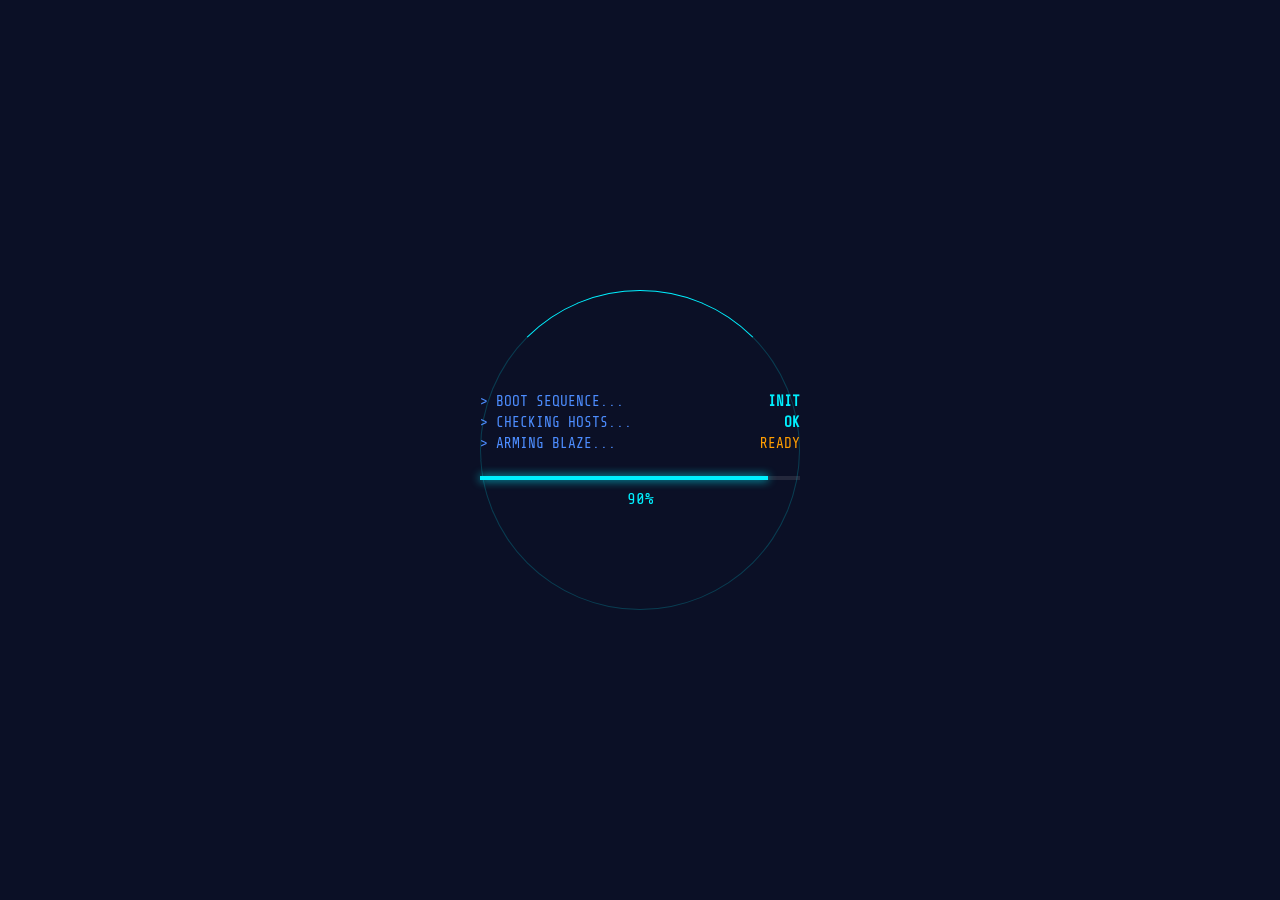
==== launcher/web/index.html @ d3715539 "Rename luncher/ to launcher/, document known issues, add screenshot The folder name was misspelled a" ====
<!DOCTYPE html>
<html lang="en">
<head>
    <meta charset="UTF-8">
    <title>TurboRivals Launcher</title>
    <!-- Fonts are served from web/fonts/, never from a CDN: pywebview only injects
         its JS bridge on NavigationCompleted, so a blocking cross-origin request
         would hold the whole UI hostage (and break the launcher offline). -->
    <link rel="stylesheet" href="css/style.css">
</head>
<body>

<div class="loader-screen" id="loader">
    <div class="hud-circle"></div>
    <div class="loader-content">
        <div class="loader-text">
            <div class="log-line">&gt; BOOT SEQUENCE... <span class="ok">INIT</span></div>
            <div class="log-line">&gt; CHECKING HOSTS... <span class="ok">OK</span></div>
            <div class="log-line">&gt; ARMING BLAZE... <span class="blink">READY</span></div>
        </div>
        <div class="loader-bar-bg"><div class="loader-bar-fill" id="loaderBar"></div></div>
        <div class="loader-percent" id="loaderPercent">0%</div>
    </div>
</div>

<div class="cockpit-bg"><div class="grid-overlay"></div></div>

<header class="tech-header pywebview-drag-region">
    <div class="tech-brand">
        <div class="brand-icon-box">TR</div>
        <div class="brand-text">
            <span class="brand-title">TURBORIVALS<span class="highlight">.LAUNCHER</span></span>
            <span class="brand-subtitle">NFS RIVALS // ALLDRIVE</span>
        </div>
    </div>

    <div class="nav-widgets">
        <div class="system-status" id="adminStatus">
            <span class="status-indicator"></span>
            <span class="status-text">CHECKING...</span>
        </div>
        <button class="win-btn" id="btnMinimize" title="Minimize">&minus;</button>
        <button class="win-btn win-close" id="btnClose" title="Close">&times;</button>
    </div>
</header>

<main class="workspace">

    <!-- ================= LEFT COLUMN: CONFIGURATION ================= -->
    <section class="column column-config">

        <nav class="tech-menu" id="modeMenu">
            <button class="nav-link active" data-mode="host">
                <span class="link-bracket">[</span> HOST A SESSION <span class="link-bracket">]</span>
            </button>
            <button class="nav-link" data-mode="client">
                <span class="link-bracket">[</span> JOIN A SESSION <span class="link-bracket">]</span>
            </button>
        </nav>

        <!-- --- PRE-FLIGHT --- -->
        <div class="hud-panel">
            <div class="panel-header">
                <span class="panel-title">PRE-FLIGHT CHECK</span>
                <span class="panel-tag" id="checkSummary">--</span>
            </div>
            <div class="panel-body">
                <div class="check-row" id="checkAdmin">
                    <span class="check-dot"></span>
                    <div class="check-text">
                        <span class="check-label">ADMINISTRATOR RIGHTS</span>
                        <span class="check-note">required for hosts and firewall</span>
                    </div>
                    <button class="btn btn-mini" data-action="elevate">ELEVATE</button>
                </div>

                <div class="check-row" id="checkEaApp">
                    <span class="check-dot"></span>
                    <div class="check-text">
                        <span class="check-label">EA APP</span>
                        <span class="check-note">must be running and signed in</span>
                    </div>
                </div>

                <div class="check-row" id="checkCert">
                    <span class="check-dot"></span>
                    <div class="check-text">
                        <span class="check-label">STAND-IN CERTIFICATE</span>
                        <span class="check-note">proto-lab/pki/server.der</span>
                    </div>
                    <button class="btn btn-mini" data-action="cert">GENERATE</button>
                </div>

                <div class="check-row" id="checkHosts">
                    <span class="check-dot"></span>
                    <div class="check-text">
                        <span class="check-label">HOSTS REDIRECT</span>
                        <span class="check-note" id="hostsNote">gosredirector.ea.com</span>
                    </div>
                    <button class="btn btn-mini" data-action="hosts-toggle" id="btnHosts">TURN ON</button>
                </div>

                <div class="check-row" id="checkFirewall">
                    <span class="check-dot neutral"></span>
                    <div class="check-text">
                        <span class="check-label">FIREWALL RULES</span>
                        <span class="check-note" id="firewallNote">server ports + P2P 3659</span>
                    </div>
                    <button class="btn btn-mini" data-action="firewall">ADD</button>
                </div>
            </div>
        </div>

        <!-- --- HOST MODE --- -->
        <div class="hud-panel mode-panel" data-panel="host">
            <div class="panel-header">
                <span class="panel-title">SESSION SETUP</span>
                <span class="panel-tag" id="slotsTag">0/5 SLOTS</span>
            </div>
            <div class="panel-body">
                <label class="field">
                    <span class="field-label">YOUR NAME</span>
                    <input type="text" id="persona" class="tech-input" placeholder="host" autocomplete="off">
                </label>

                <div class="field">
                    <span class="field-label">ADDRESS OTHER PLAYERS REACH YOU ON</span>
                    <div class="addr-chips" id="addrChips"></div>
                    <input type="text" id="publicIp" class="tech-input" placeholder="or type an address" autocomplete="off">
                </div>
                <p class="field-hint" id="ipHint">&nbsp;</p>

                <div class="player-add">
                    <input type="text" id="newNick" class="tech-input" placeholder="PLAYER NAME" autocomplete="off">
                    <input type="text" id="newIp" class="tech-input" placeholder="THEIR ADDRESS" autocomplete="off">
                    <button class="btn btn-outline btn-add" id="btnAddPlayer">+ ADD</button>
                </div>

                <ul class="player-list" id="playerList"></ul>
            </div>
        </div>

        <!-- --- CLIENT MODE --- -->
        <div class="hud-panel mode-panel hidden" data-panel="client">
            <div class="panel-header">
                <span class="panel-title">CONNECT TO HOST</span>
                <span class="panel-tag">CLIENT</span>
            </div>
            <div class="panel-body">
                <label class="field">
                    <span class="field-label">SERVER ADDRESS (READ OUT BY THE HOST)</span>
                    <input type="text" id="serverIp" class="tech-input" placeholder="the address the host's launcher shows" autocomplete="off">
                </label>
                <p class="field-hint">
                    The launcher writes this address into <span class="mono">hosts</span> as
                    <span class="mono">gosredirector.ea.com</span> and flushes the DNS cache.
                    Turn the redirect off when you are done &mdash; a leftover entry breaks the EA App.
                </p>
                <div class="client-steps">
                    <div class="step"><span class="step-num">01</span> EA App running in the background</div>
                    <div class="step"><span class="step-num">02</span> same network as the host, or on their VPN</div>
                    <div class="step"><span class="step-num">03</span> HOSTS REDIRECT = ON</div>
                    <div class="step"><span class="step-num">04</span> in game: "Search for session"</div>
                </div>
            </div>
        </div>

    </section>

    <!-- ================= RIGHT COLUMN: TELEMETRY ================= -->
    <section class="column column-telemetry">

        <div class="hud-panel full-height">
            <div class="panel-header">
                <span class="panel-title">SERVER LOG</span>
                <div class="panel-actions">
                    <span class="status" id="serverStatus">OFFLINE</span>
                    <button class="btn btn-mini" id="btnClearLog">CLEAR</button>
                </div>
            </div>
            <div class="panel-body log-body" id="logBody">
                <div class="log-empty">&gt; server is down &mdash; start it to watch the Blaze traffic</div>
            </div>
            <div class="panel-footer">
                <span class="cmd-preview mono" id="cmdPreview">&nbsp;</span>
            </div>
        </div>

        <div class="action-bar">
            <button class="btn btn-primary" id="btnServer" data-panel="host">START SERVER</button>
            <button class="btn btn-primary" id="btnConnect" data-panel="client">REDIRECT AND PLAY</button>
            <button class="btn btn-outline" id="btnGame">LAUNCH GAME</button>
        </div>

    </section>

</main>

<div class="toast-stack" id="toasts"></div>

<script src="js/app.js"></script>
</body>
</html>
---- launcher/web/css/style.css ----
/* =========================================
   TURBORIVALS LAUNCHER
   Visual language carried over from turbotoster.dev
   (aviation HUD: radar grid, glass panels, cyan + amber)
   ========================================= */

/* --- FONTS (local, latin subset) ---
   Self-hosted on purpose. A Google Fonts <link> is render-blocking, and
   pywebview injects its JS bridge only once navigation completes - so a slow
   or unreachable CDN leaves the window up but dead. */
@font-face {
    font-family: 'Rajdhani'; font-style: normal; font-weight: 300;
    font-display: swap; src: url('../fonts/rajdhani-300.woff2') format('woff2');
}
@font-face {
    font-family: 'Rajdhani'; font-style: normal; font-weight: 400;
    font-display: swap; src: url('../fonts/rajdhani-400.woff2') format('woff2');
}
@font-face {
    font-family: 'Rajdhani'; font-style: normal; font-weight: 500;
    font-display: swap; src: url('../fonts/rajdhani-500.woff2') format('woff2');
}
@font-face {
    font-family: 'Rajdhani'; font-style: normal; font-weight: 600;
    font-display: swap; src: url('../fonts/rajdhani-600.woff2') format('woff2');
}
@font-face {
    font-family: 'Rajdhani'; font-style: normal; font-weight: 700;
    font-display: swap; src: url('../fonts/rajdhani-700.woff2') format('woff2');
}
@font-face {
    font-family: 'Share Tech Mono'; font-style: normal; font-weight: 400;
    font-display: swap; src: url('../fonts/share-tech-mono-400.woff2') format('woff2');
}

:root {
    --bg-deep: #0b1026;
    --bg-panel: rgba(16, 33, 65, 0.7);
    --primary: #00f0ff;
    --secondary: #4d8dff;
    --accent: #ff9d00;
    --danger: #ff3333;
    --ok: #00ff41;
    --text: #e0f7ff;
    --muted: #6272a4;
    --grid-line: rgba(0, 240, 255, 0.1);

    --font-tech: 'Rajdhani', 'Segoe UI', sans-serif;
    --font-mono: 'Share Tech Mono', 'Consolas', monospace;
}

* { margin: 0; padding: 0; box-sizing: border-box; }

html, body { height: 100%; }

body {
    background-color: var(--bg-deep);
    color: var(--text);
    font-family: var(--font-tech);
    overflow: hidden;
    user-select: none;
}

::selection { background: var(--primary); color: #000; }

/* --- COCKPIT BACKGROUND (radar grid) --- */
.cockpit-bg {
    position: fixed; inset: 0; z-index: -1;
    background: radial-gradient(circle at 50% 40%, #1a2a4f 0%, #0b1026 100%);
}

.grid-overlay {
    position: absolute; width: 100%; height: 100%;
    background-image:
        linear-gradient(var(--grid-line) 1px, transparent 1px),
        linear-gradient(90deg, var(--grid-line) 1px, transparent 1px);
    background-size: 50px 50px;
    perspective: 1000px;
    transform: rotateX(60deg) scale(2);
    transform-origin: top;
    opacity: 0.3;
    animation: gridMove 20s linear infinite;
}

@keyframes gridMove {
    0%   { transform: rotateX(60deg) scale(2) translateY(0); }
    100% { transform: rotateX(60deg) scale(2) translateY(50px); }
}

/* --- BOOT SCREEN --- */
.loader-screen {
    position: fixed; inset: 0; z-index: 9999;
    background: var(--bg-deep);
    display: flex; flex-direction: column; align-items: center; justify-content: center;
    transition: opacity 0.6s, visibility 0.6s;
}
/* pointer-events go first: visibility only drops after the 0.6s fade, and
   until then the overlay would still swallow clicks on a live UI. */
.loader-screen.done { opacity: 0; visibility: hidden; pointer-events: none; }

.hud-circle {
    position: absolute;
    width: 320px; height: 320px;
    border: 1px solid rgba(0, 240, 255, 0.2);
    border-top-color: var(--primary);
    border-radius: 50%;
    animation: spin 2s linear infinite;
}
@keyframes spin { 100% { transform: rotate(360deg); } }

.loader-content { display: flex; flex-direction: column; align-items: center; z-index: 1; }
.loader-text { font-family: var(--font-mono); margin-bottom: 20px; width: 320px; }
.log-line {
    font-size: 0.9rem; color: var(--secondary); margin-bottom: 5px;
    opacity: 0; animation: fadeIn 0.5s forwards; overflow: hidden;
}
.log-line:nth-child(1) { animation-delay: 0.1s; }
.log-line:nth-child(2) { animation-delay: 0.5s; }
.log-line:nth-child(3) { animation-delay: 0.9s; }
.ok { color: var(--primary); font-weight: bold; float: right; }
.blink { color: var(--accent); animation: blinker 0.5s infinite; float: right; }

.loader-bar-bg { width: 320px; height: 4px; background: rgba(255, 255, 255, 0.1); }
.loader-bar-fill {
    height: 100%; width: 0%; background: var(--primary);
    box-shadow: 0 0 10px var(--primary); transition: width 0.2s;
}
.loader-percent { margin-top: 10px; font-family: var(--font-mono); color: var(--primary); }

@keyframes blinker { 50% { opacity: 0; } }
@keyframes fadeIn { to { opacity: 1; } }

/* --- TOP BAR (doubles as the window title bar) --- */
.tech-header {
    height: 52px;
    display: flex; align-items: center; justify-content: space-between;
    padding: 0 18px;
    background: rgba(11, 16, 38, 0.75);
    backdrop-filter: blur(12px);
    border-bottom: 1px solid rgba(0, 240, 255, 0.15);
    position: relative;
}
.tech-header::before {
    content: '';
    position: absolute; top: 0; left: 0; width: 100%; height: 2px;
    background: linear-gradient(90deg, transparent, var(--primary), transparent);
    opacity: 0.5;
}

.tech-brand { display: flex; align-items: center; gap: 14px; }
.brand-icon-box {
    width: 34px; height: 34px;
    background: rgba(0, 240, 255, 0.1);
    border: 1px solid var(--primary);
    display: flex; align-items: center; justify-content: center;
    font-family: var(--font-mono); color: var(--primary);
    box-shadow: 0 0 14px rgba(0, 240, 255, 0.25);
}
.brand-text { display: flex; flex-direction: column; }
.brand-title { font-size: 1.25rem; font-weight: 700; letter-spacing: 1px; line-height: 1; }
.brand-title .highlight { color: var(--primary); }
.brand-subtitle {
    font-size: 0.62rem; color: var(--secondary);
    letter-spacing: 2px; font-family: var(--font-mono);
}

.nav-widgets { display: flex; align-items: center; gap: 14px; }

.system-status {
    display: flex; align-items: center; gap: 8px;
    font-family: var(--font-mono); font-size: 0.72rem;
    color: var(--secondary); letter-spacing: 1px;
    border: 1px solid rgba(77, 141, 255, 0.3);
    padding: 5px 10px;
}
.status-indicator {
    width: 8px; height: 8px; border-radius: 50%;
    background: var(--muted);
    animation: blinkStatus 2s infinite;
}

/* One colour per meaning, used the same way across the window:
   blue = working it out, green = healthy, amber = needs you, cyan = live. */
.system-status.busy { color: var(--secondary); border-color: rgba(77, 141, 255, 0.4); }
.system-status.busy .status-indicator {
    background: var(--secondary); box-shadow: 0 0 8px var(--secondary);
}

.system-status.ok { color: var(--ok); border-color: rgba(0, 255, 65, 0.45); }
.system-status.ok .status-indicator {
    background: var(--ok); box-shadow: 0 0 8px var(--ok);
    animation: none;                /* steady: nothing is pending */
}

.system-status.warn { color: var(--accent); border-color: rgba(255, 157, 0, 0.45); }
.system-status.warn .status-indicator {
    background: var(--accent); box-shadow: 0 0 8px var(--accent);
}

.system-status.live {
    color: var(--primary); border-color: rgba(0, 240, 255, 0.5);
    background: rgba(0, 240, 255, 0.08);
}
.system-status.live .status-indicator {
    background: var(--primary); box-shadow: 0 0 10px var(--primary);
    animation: pulseDot 1.2s ease-in-out infinite;
}

@keyframes blinkStatus { 50% { opacity: 0.4; } }
@keyframes pulseDot {
    0%, 100% { transform: scale(1);   box-shadow: 0 0 6px var(--primary); }
    50%      { transform: scale(1.35); box-shadow: 0 0 14px var(--primary); }
}

.win-btn {
    -webkit-app-region: no-drag;
    width: 32px; height: 32px;
    background: transparent; border: 1px solid rgba(255, 255, 255, 0.12);
    color: var(--text); font-size: 1rem; cursor: pointer;
    transition: 0.2s;
}
.win-btn:hover { background: rgba(0, 240, 255, 0.15); border-color: var(--primary); }
.win-close:hover { background: var(--danger); border-color: var(--danger); color: #fff; }

/* --- WORKSPACE LAYOUT --- */
.workspace {
    height: calc(100vh - 52px);
    display: grid;
    /* 360 + 380 + gap + padding fits inside the 880px minimum window width.
       The old 420/430 needed ~904px of content alone. */
    grid-template-columns: minmax(360px, 1fr) minmax(380px, 1.05fr);
    gap: 12px;
    padding: 12px;
    overflow: hidden;
}

.column { display: flex; flex-direction: column; gap: 10px; min-height: 0; }

.column-config {
    overflow-y: auto;
    /* Reserve the scrollbar track always, so panels keep one width whether the
       column scrolls or not. */
    scrollbar-gutter: stable;
    padding-right: 6px;
}

/* Panels keep their natural height. Without this they inherit flex-shrink: 1,
   get squeezed when the content is taller than the window, and spill out of
   their own frames instead of letting the column scroll. */
.column-config > * { flex: 0 0 auto; }

/* --- MODE TABS --- */
.tech-menu { display: flex; gap: 10px; }
.nav-link {
    flex: 1;
    background: transparent; border: 1px solid rgba(77, 141, 255, 0.25);
    color: var(--secondary);
    font-family: var(--font-mono); font-size: 0.82rem; letter-spacing: 1px;
    padding: 8px 0; cursor: pointer; transition: 0.3s;
}
.link-bracket { opacity: 0; color: var(--primary); transition: 0.3s; display: inline-block; }
.nav-link:hover { color: #fff; text-shadow: 0 0 8px var(--primary); }
.nav-link:hover .link-bracket:first-child { opacity: 1; transform: translateX(-4px); }
.nav-link:hover .link-bracket:last-child  { opacity: 1; transform: translateX(4px); }
.nav-link.active {
    color: var(--primary); border-color: var(--primary);
    background: rgba(0, 240, 255, 0.07);
}
.nav-link.active .link-bracket { opacity: 1; }

/* --- HUD PANEL --- */
.hud-panel {
    background: rgba(11, 16, 38, 0.7);
    backdrop-filter: blur(10px);
    border: 1px solid rgba(0, 240, 255, 0.2);
    border-radius: 4px;
    position: relative;
    box-shadow: 0 10px 30px rgba(0, 0, 0, 0.5);
    transition: 0.3s;
    display: flex; flex-direction: column;
    min-height: 0;
}
.hud-panel:hover { border-color: rgba(0, 240, 255, 0.45); }
.hud-panel.full-height { flex: 1; overflow: hidden; }
.hud-panel.hidden { display: none; }

.panel-header {
    background: rgba(0, 240, 255, 0.08);
    padding: 8px 14px;
    border-bottom: 1px solid rgba(0, 240, 255, 0.2);
    display: flex; justify-content: space-between; align-items: center;
    flex-shrink: 0;
}
.panel-title {
    font-family: var(--font-mono); font-size: 0.82rem;
    letter-spacing: 2px; color: var(--primary);
}
.panel-tag, .panel-actions {
    font-family: var(--font-mono); font-size: 0.7rem; color: var(--muted);
    display: flex; align-items: center; gap: 10px;
}
.panel-body { padding: 12px 14px; display: flex; flex-direction: column; gap: 9px; min-height: 0; }
.panel-footer {
    border-top: 1px solid rgba(0, 240, 255, 0.12);
    padding: 6px 14px; flex-shrink: 0;
}

/* --- PRE-FLIGHT --- */
.check-row { display: flex; align-items: center; gap: 12px; }
.check-dot {
    width: 10px; height: 10px; border-radius: 50%;
    background: var(--danger); box-shadow: 0 0 8px rgba(255, 51, 51, 0.6);
    flex-shrink: 0; transition: 0.3s;
}
.check-row.ok .check-dot { background: var(--ok); box-shadow: 0 0 8px rgba(0, 255, 65, 0.6); }
.check-row.warn .check-dot { background: var(--accent); box-shadow: 0 0 8px rgba(255, 157, 0, 0.6); }
.check-dot.neutral { background: var(--muted); box-shadow: none; }

.check-text { display: flex; flex-direction: column; flex: 1; min-width: 0; }
.check-label { font-size: 0.88rem; letter-spacing: 1px; }
.check-note {
    font-family: var(--font-mono); font-size: 0.68rem; color: var(--muted);
    white-space: nowrap; overflow: hidden; text-overflow: ellipsis;
}
.check-row.ok .check-note { color: var(--secondary); }

/* --- FIELDS --- */
.field-row { display: grid; grid-template-columns: 1fr 1fr; gap: 12px; }
.field { display: flex; flex-direction: column; gap: 5px; min-width: 0; }
.field-label {
    font-family: var(--font-mono); font-size: 0.66rem;
    letter-spacing: 1.5px; color: var(--muted);
}

.tech-input {
    background: rgba(0, 0, 0, 0.35);
    border: 1px solid rgba(77, 141, 255, 0.3);
    color: var(--text);
    font-family: var(--font-mono); font-size: 0.85rem;
    padding: 7px 10px;
    outline: none; transition: 0.25s;
    user-select: text;
    min-width: 0;
}
.tech-input::placeholder { color: rgba(98, 114, 164, 0.7); }
.tech-input:focus {
    border-color: var(--primary);
    box-shadow: 0 0 12px rgba(0, 240, 255, 0.2);
    background: rgba(0, 240, 255, 0.05);
}

/* Detected addresses, one chip per adapter. The adapter name is the whole
   point - it is what tells you which one the other players can reach. */
.addr-chips { display: flex; flex-wrap: wrap; gap: 6px; justify-content: center; }
.addr-chip {
    display: flex; flex-direction: column; align-items: center; gap: 2px;
    background: rgba(0, 0, 0, 0.35);
    border: 1px solid rgba(77, 141, 255, 0.3);
    padding: 6px 11px; cursor: pointer; text-align: center;
    color: var(--text); transition: 0.2s;
}
.addr-chip:hover { border-color: var(--primary); background: rgba(0, 240, 255, 0.06); }
.addr-chip.active { border-color: var(--primary); background: rgba(0, 240, 255, 0.12); }
.chip-name {
    font-family: var(--font-mono); font-size: 0.6rem;
    letter-spacing: 1px; color: var(--muted); text-transform: uppercase;
}
.chip-ip { font-family: var(--font-mono); font-size: 0.8rem; color: var(--primary); }
.addr-chip.vpn .chip-name { color: var(--secondary); }
.addr-chip.virtual { opacity: 0.55; }
.addr-chip.virtual .chip-ip { color: var(--muted); }

.field-hint {
    font-size: 0.78rem; color: #aabcdf; line-height: 1.5;
}
.field-hint .mono { font-family: var(--font-mono); color: var(--accent); }
.field-hint.alert { color: var(--accent); }

/* --- PLAYER LIST --- */
.player-add { display: grid; grid-template-columns: 1fr 1fr auto; gap: 8px; }

.player-list { list-style: none; display: flex; flex-direction: column; gap: 6px; }
.player-list:empty::after {
    content: '> list empty - the server cannot learn EA names, enter them by hand';
    font-family: var(--font-mono); font-size: 0.72rem; color: var(--muted);
}
.player-row {
    display: flex; align-items: center; gap: 10px;
    background: #0f182e; border: 1px solid #1f3a6e;
    padding: 6px 11px; transition: 0.25s;
}
.player-row:hover { border-color: var(--accent); }
.player-slot { font-family: var(--font-mono); font-size: 0.68rem; color: var(--muted); }
.player-nick { font-weight: 600; letter-spacing: 1px; flex: 1; }
.player-ip { font-family: var(--font-mono); font-size: 0.74rem; color: var(--primary); }
.player-kill {
    background: transparent; border: 1px solid rgba(255, 51, 51, 0.4);
    color: var(--danger); font-family: var(--font-mono); font-size: 0.7rem;
    padding: 2px 8px; cursor: pointer; transition: 0.2s;
}
.player-kill:hover { background: var(--danger); color: #fff; }

/* --- CLIENT STEPS --- */
.client-steps { display: flex; flex-direction: column; gap: 7px; margin-top: 4px; }
.step {
    display: flex; align-items: center; gap: 10px;
    font-size: 0.85rem; color: #aabcdf;
    border-left: 2px solid rgba(0, 240, 255, 0.3); padding-left: 10px;
}
.step-num { font-family: var(--font-mono); font-size: 0.7rem; color: var(--primary); }

/* --- LOG CONSOLE --- */
.log-body {
    flex: 1; min-height: 120px; overflow-y: auto;
    font-family: var(--font-mono); font-size: 0.74rem;
    line-height: 1.55; gap: 0;
    padding: 10px 14px;
    user-select: text;
}
.log-empty { color: var(--muted); }
.log-row { white-space: pre-wrap; word-break: break-word; color: #9fb6d9; }
.log-row.hit { color: var(--primary); }
.log-row.warn { color: var(--accent); }
.log-row.bad { color: var(--danger); }
.log-row.good { color: var(--ok); }

.status {
    font-family: var(--font-mono); font-size: 0.68rem;
    padding: 2px 8px; color: var(--muted); border: 1px solid var(--muted);
}
/* Cyan here too, so "server is live" is one colour wherever it appears. */
.status.running {
    color: var(--primary); border-color: var(--primary);
    background: rgba(0, 240, 255, 0.08);
}
.status.stopped { color: var(--accent); border-color: var(--accent); }

.cmd-preview {
    display: block;
    font-family: var(--font-mono); font-size: 0.66rem; color: var(--muted);
    white-space: nowrap; overflow: hidden; text-overflow: ellipsis;
    user-select: text;
}

/* --- BUTTONS --- */
.btn {
    padding: 10px 22px; border: none;
    font-family: var(--font-mono); font-weight: bold; font-size: 0.78rem;
    text-transform: uppercase; letter-spacing: 1px;
    cursor: pointer; transition: 0.3s;
    display: inline-flex; align-items: center; justify-content: center; gap: 8px;
    clip-path: polygon(10px 0, 100% 0, 100% calc(100% - 10px), calc(100% - 10px) 100%, 0 100%, 0 10px);
}
.btn-primary { background: var(--primary); color: #000; box-shadow: 0 0 20px rgba(0, 240, 255, 0.4); }
.btn-primary:hover { background: #fff; transform: translateY(-2px); }
.btn-primary.danger { background: var(--danger); color: #fff; box-shadow: 0 0 20px rgba(255, 51, 51, 0.4); }
.btn-primary.danger:hover { background: #ff6b6b; }
.btn-outline { background: transparent; border: 1px solid var(--secondary); color: var(--secondary); }
.btn-outline:hover { background: rgba(77, 141, 255, 0.2); color: #fff; }
.btn-mini {
    padding: 5px 12px; font-size: 0.68rem; letter-spacing: 1px;
    background: transparent; border: 1px solid rgba(0, 240, 255, 0.35); color: var(--primary);
    clip-path: none;
}
.btn-mini:hover { background: rgba(0, 240, 255, 0.15); }
.btn-mini.off { border-color: rgba(255, 157, 0, 0.5); color: var(--accent); }
.btn-mini.off:hover { background: rgba(255, 157, 0, 0.15); }
.btn:disabled { opacity: 0.35; cursor: not-allowed; transform: none; }
.btn.hidden { display: none; }

/* A privileged action (netsh, ipconfig /flushdns, cert generation) takes
   seconds. It runs on its own thread, so the rest of the UI stays live - the
   button just has to say so. */
.btn.pending { opacity: 0.6; cursor: progress; transform: none; }
.btn.pending::after {
    content: ''; width: 9px; height: 9px;
    border: 1px solid currentColor; border-top-color: transparent;
    border-radius: 50%; animation: spin 0.7s linear infinite;
}

.action-bar { display: flex; gap: 10px; flex-shrink: 0; }
.action-bar .btn { flex: 1; }

/* --- TOASTS --- */
.toast-stack {
    position: fixed; bottom: 18px; right: 18px;
    display: flex; flex-direction: column; gap: 8px; z-index: 5000;
}
.toast {
    background: rgba(11, 16, 38, 0.95);
    border: 1px solid var(--primary);
    border-left-width: 3px;
    padding: 11px 16px;
    font-family: var(--font-mono); font-size: 0.75rem;
    max-width: 400px;
    box-shadow: 0 10px 30px rgba(0, 0, 0, 0.6);
    animation: toastIn 0.3s ease-out;
}
.toast.bad { border-color: var(--danger); color: #ffb3b3; }
.toast.good { border-color: var(--ok); color: #b6ffcb; }
.toast.warn { border-color: var(--accent); color: #ffdca8; }
.toast.out { animation: toastOut 0.3s forwards; }

@keyframes toastIn  { from { opacity: 0; transform: translateX(30px); } }
@keyframes toastOut { to   { opacity: 0; transform: translateX(30px); } }

/* --- SCROLLBARS --- */
::-webkit-scrollbar { width: 8px; height: 8px; }
::-webkit-scrollbar-track { background: rgba(0, 0, 0, 0.3); }
::-webkit-scrollbar-thumb { background: rgba(0, 240, 255, 0.25); }
::-webkit-scrollbar-thumb:hover { background: rgba(0, 240, 255, 0.5); }

/* --- SHORT WINDOWS ---
   At the 560px minimum height every row counts: trim the vertical rhythm
   rather than let the left column turn into a scroll-fest. */
@media (max-height: 640px) {
    .panel-body { padding: 9px 14px; gap: 7px; }
    .panel-header { padding: 6px 14px; }
    .column { gap: 8px; }
    .workspace { padding: 10px; gap: 10px; }
    .client-steps { gap: 4px; }
    .check-note { font-size: 0.64rem; }
    .btn { padding: 8px 18px; }
}
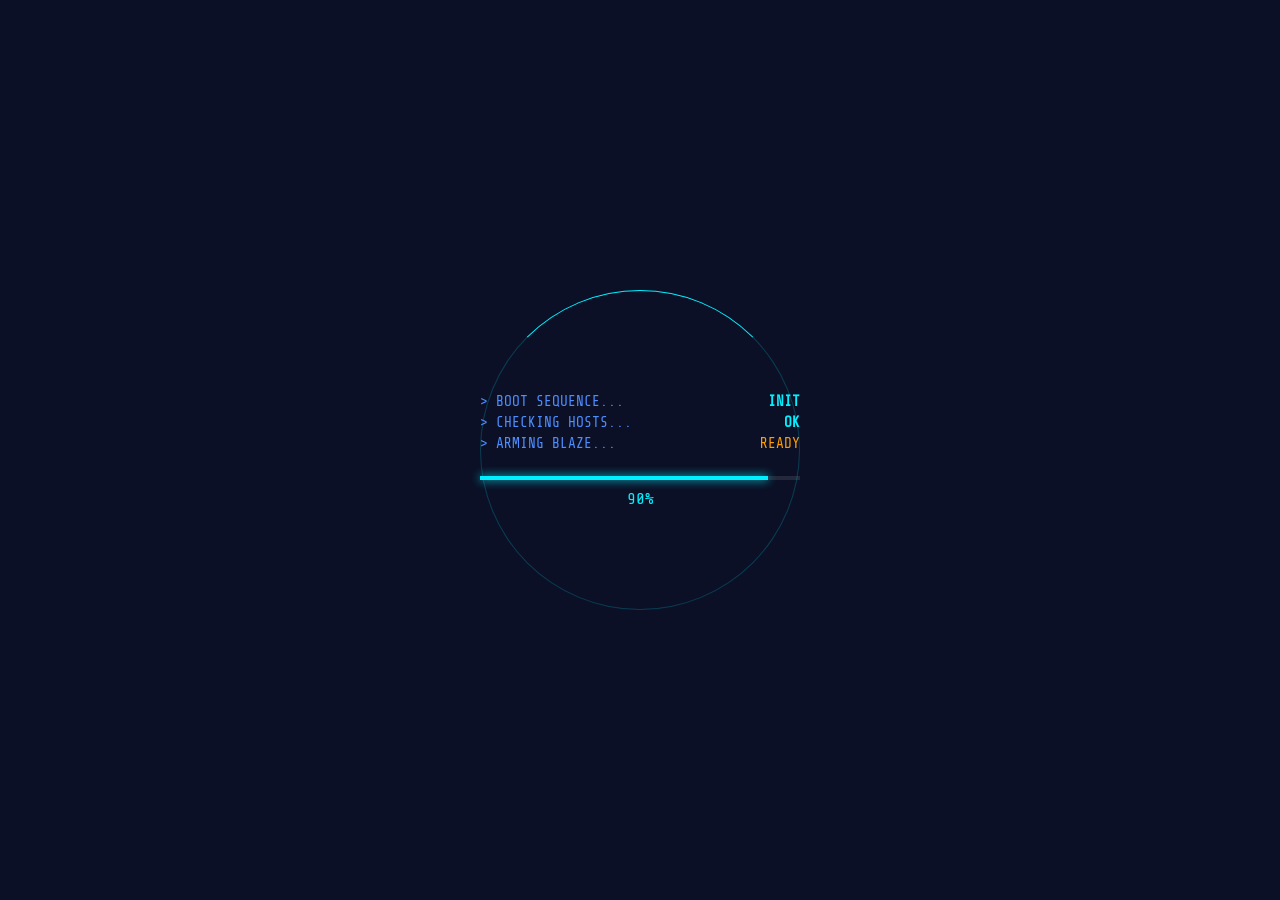
==== commit e0f0045f: "Version the build from a single file, add issue templates The version lived only in the Inno script," ====
--- a/launcher/web/index.html
+++ b/launcher/web/index.html
@@ -30,7 +30,7 @@
         <div class="brand-icon-box">TR</div>
         <div class="brand-text">
             <span class="brand-title">TURBORIVALS<span class="highlight">.LAUNCHER</span></span>
-            <span class="brand-subtitle">NFS RIVALS // ALLDRIVE</span>
+            <span class="brand-subtitle">NFS RIVALS // ALLDRIVE <span id="appVersion"></span></span>
         </div>
     </div>
 
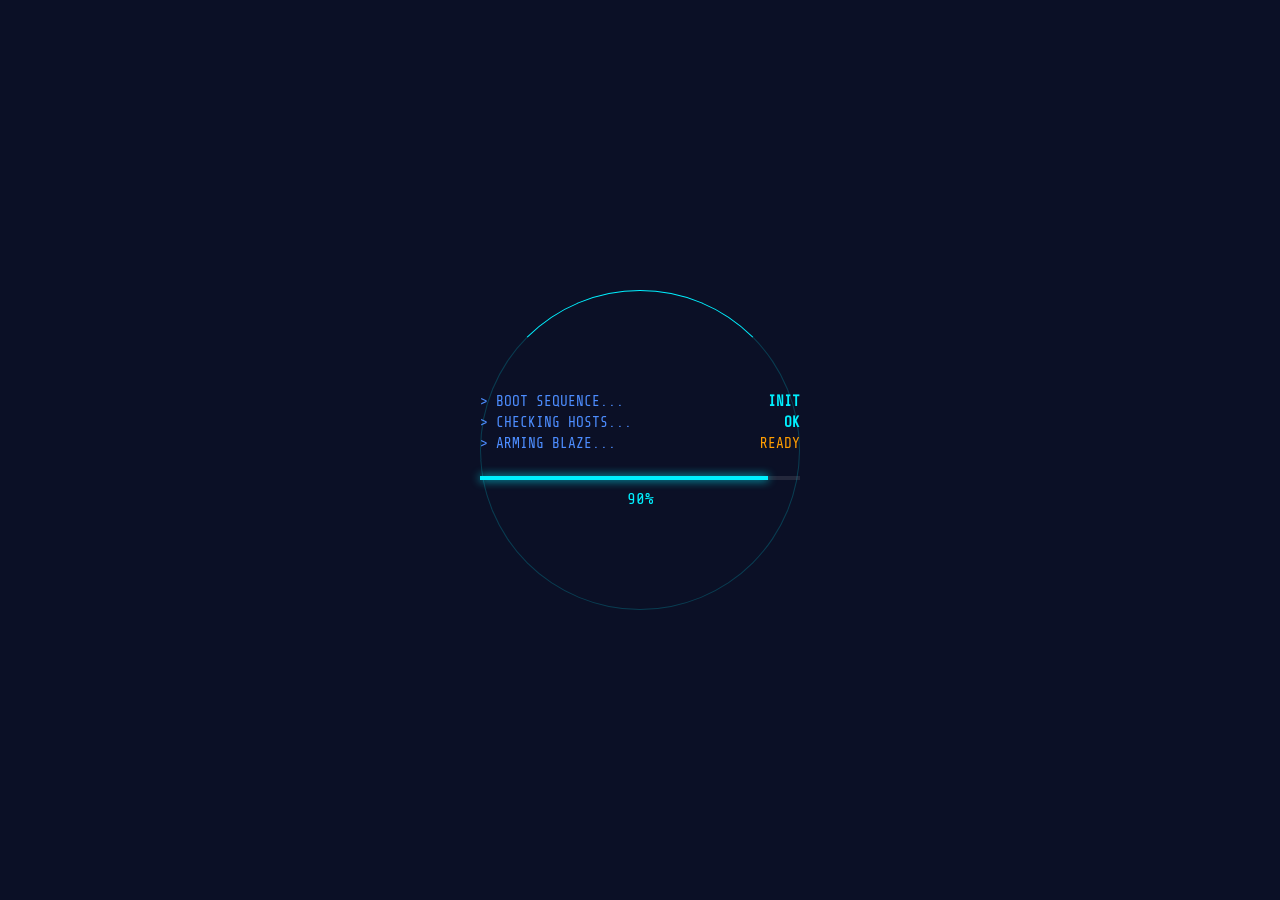
==== commit 13d5f2d6: "Implement launcher identity handling and avatar management - Added support for player identification" ====
--- a/launcher/web/index.html
+++ b/launcher/web/index.html
@@ -27,7 +27,7 @@
 
 <header class="tech-header pywebview-drag-region">
     <div class="tech-brand">
-        <div class="brand-icon-box">TR</div>
+        <div class="brand-icon-box" id="brandIcon">TR</div>
         <div class="brand-text">
             <span class="brand-title">TURBORIVALS<span class="highlight">.LAUNCHER</span></span>
             <span class="brand-subtitle">NFS RIVALS // ALLDRIVE <span id="appVersion"></span></span>
@@ -118,10 +118,13 @@
                 <span class="panel-tag" id="slotsTag">0/5 SLOTS</span>
             </div>
             <div class="panel-body">
-                <label class="field">
-                    <span class="field-label">YOUR NAME</span>
-                    <input type="text" id="persona" class="tech-input" placeholder="host" autocomplete="off">
-                </label>
+                <div class="field">
+                    <span class="field-label">YOUR NAME &amp; PICTURE</span>
+                    <div class="name-row">
+                        <button type="button" class="avatar-pick" data-avatar-pick title="Set your picture - everyone in the session sees it"></button>
+                        <input type="text" id="persona" class="tech-input" placeholder="host" autocomplete="off">
+                    </div>
+                </div>
 
                 <div class="field">
                     <span class="field-label">ADDRESS OTHER PLAYERS REACH YOU ON</span>
@@ -137,6 +140,11 @@
                 </div>
 
                 <ul class="player-list" id="playerList"></ul>
+
+                <div class="field online-now">
+                    <span class="field-label">ONLINE NOW</span>
+                    <ul class="online-list"></ul>
+                </div>
             </div>
         </div>
 
@@ -156,6 +164,22 @@
                     <span class="mono">gosredirector.ea.com</span> and flushes the DNS cache.
                     Turn the redirect off when you are done &mdash; a leftover entry breaks the EA App.
                 </p>
+                <div class="field">
+                    <span class="field-label">YOUR NAME &amp; PICTURE (SHOWN TO OTHER PLAYERS)</span>
+                    <div class="name-row">
+                        <button type="button" class="avatar-pick" data-avatar-pick title="Set your picture - everyone in the session sees it"></button>
+                        <input type="text" id="guestName" class="tech-input" maxlength="32" placeholder="your nickname" autocomplete="off">
+                    </div>
+                </div>
+                <label class="field">
+                    <span class="field-label">YOUR CAREER SAVE (SENT TO THE HOST)</span>
+                    <input type="text" id="saveId" class="tech-input mono" readonly value="--">
+                </label>
+                <p class="field-hint" id="saveHint">&nbsp;</p>
+                <div class="field online-now">
+                    <span class="field-label">ONLINE NOW</span>
+                    <ul class="online-list"></ul>
+                </div>
                 <div class="client-steps">
                     <div class="step"><span class="step-num">01</span> EA App running in the background</div>
                     <div class="step"><span class="step-num">02</span> same network as the host, or on their VPN</div>
@@ -198,6 +222,7 @@
 
 <div class="toast-stack" id="toasts"></div>
 
+<input type="file" id="avatarFile" accept="image/*" hidden>
 <script src="js/app.js"></script>
 </body>
 </html>
--- a/launcher/web/css/style.css
+++ b/launcher/web/css/style.css
@@ -381,9 +381,41 @@
 
 .player-list { list-style: none; display: flex; flex-direction: column; gap: 6px; }
 .player-list:empty::after {
-    content: '> list empty - the server cannot learn EA names, enter them by hand';
+    content: '> optional - players with the launcher name themselves; list only those without it';
     font-family: var(--font-mono); font-size: 0.72rem; color: var(--muted);
 }
+
+/* --- PICTURE AND ONLINE NOW --- */
+.name-row { display: flex; align-items: center; gap: 8px; }
+.name-row .tech-input { flex: 1; }
+.avatar-pick {
+    width: 38px; height: 38px; flex: none; padding: 0; overflow: hidden;
+    background: rgba(0, 240, 255, 0.08); border: 1px solid var(--primary);
+    color: var(--primary); font-family: var(--font-mono); font-size: 0.75rem;
+    cursor: pointer; transition: 0.2s;
+}
+.avatar-pick:hover { box-shadow: 0 0 12px rgba(0, 240, 255, 0.45); }
+.brand-icon-box { overflow: hidden; }
+.avatar-pick img, .brand-icon-box img, .online-avatar img {
+    width: 100%; height: 100%; object-fit: cover; display: block;
+}
+.online-now { margin-top: 12px; }
+.online-list { list-style: none; display: flex; flex-direction: column; gap: 5px; }
+.online-list:empty::after {
+    content: '> ' attr(data-empty);
+    font-family: var(--font-mono); font-size: 0.72rem; color: var(--muted);
+}
+.online-row {
+    display: flex; align-items: center; gap: 10px;
+    background: #0f182e; border: 1px solid #1f3a6e; padding: 4px 10px;
+}
+.online-avatar {
+    width: 28px; height: 28px; flex: none; overflow: hidden;
+    border: 1px solid #1f3a6e; display: flex; align-items: center; justify-content: center;
+    font-family: var(--font-mono); font-size: 0.7rem; color: var(--muted);
+}
+.online-name { font-weight: 600; letter-spacing: 1px; flex: 1; }
+.online-tag { font-family: var(--font-mono); font-size: 0.66rem; color: var(--accent); }
 .player-row {
     display: flex; align-items: center; gap: 10px;
     background: #0f182e; border: 1px solid #1f3a6e;
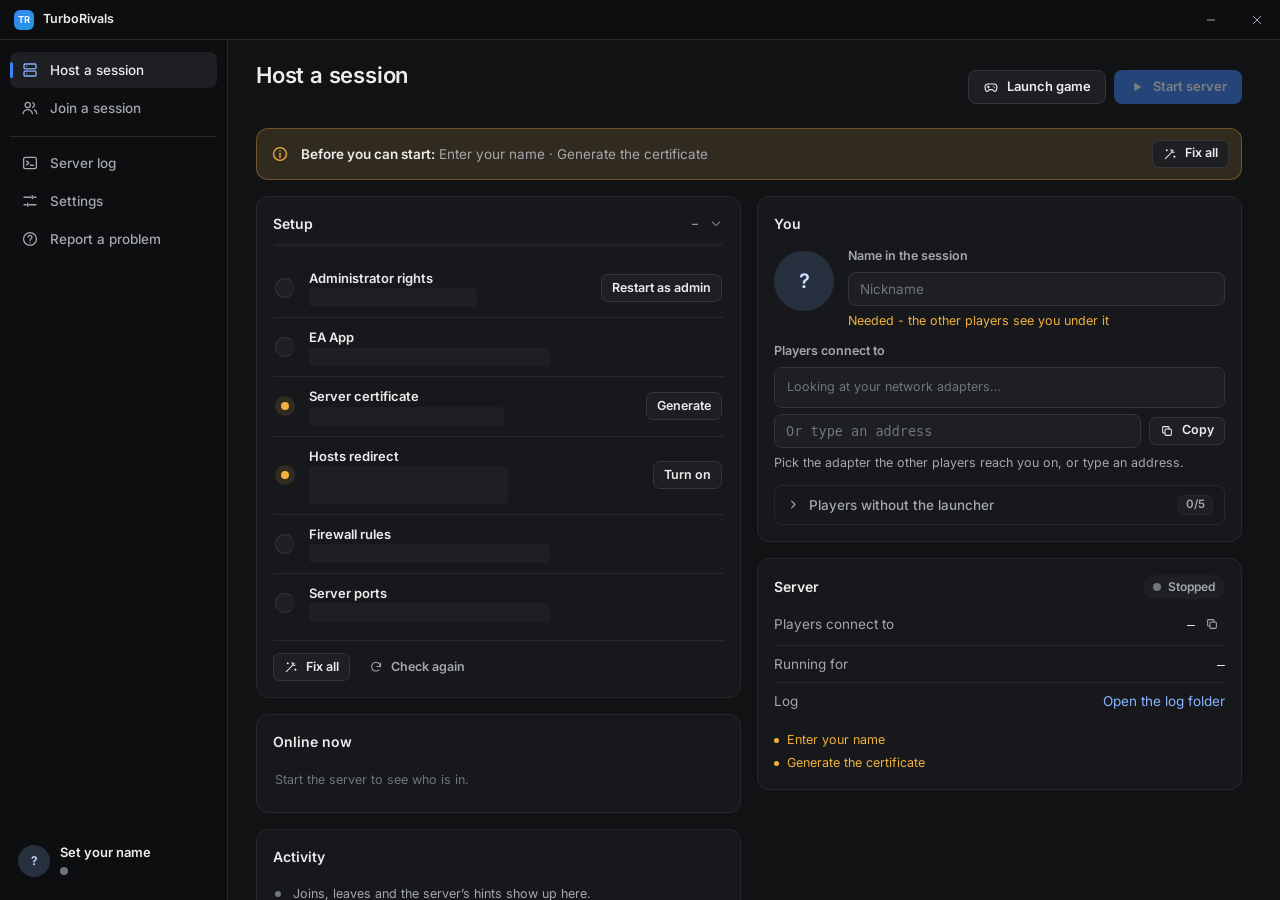
==== commit d8b12d40: "Release v1.1.0 launcher update" ====
--- a/launcher/web/index.html
+++ b/launcher/web/index.html
@@ -3,226 +3,394 @@
 <head>
     <meta charset="UTF-8">
     <title>TurboRivals Launcher</title>
+    <meta name="color-scheme" content="dark">
+    <link rel="icon" href="icon.ico">
     <!-- Fonts are served from web/fonts/, never from a CDN: pywebview only injects
          its JS bridge on NavigationCompleted, so a blocking cross-origin request
          would hold the whole UI hostage (and break the launcher offline). -->
     <link rel="stylesheet" href="css/style.css">
 </head>
-<body>
-
-<div class="loader-screen" id="loader">
-    <div class="hud-circle"></div>
-    <div class="loader-content">
-        <div class="loader-text">
-            <div class="log-line">&gt; BOOT SEQUENCE... <span class="ok">INIT</span></div>
-            <div class="log-line">&gt; CHECKING HOSTS... <span class="ok">OK</span></div>
-            <div class="log-line">&gt; ARMING BLAZE... <span class="blink">READY</span></div>
-        </div>
-        <div class="loader-bar-bg"><div class="loader-bar-fill" id="loaderBar"></div></div>
-        <div class="loader-percent" id="loaderPercent">0%</div>
-    </div>
+<body class="booting" data-mode="host" data-page="session">
+
+<svg class="sprite" xmlns="http://www.w3.org/2000/svg" aria-hidden="true">
+    <symbol id="i-shield" viewBox="0 0 24 24"><path d="M12 3l7 3v5.2c0 4.4-2.9 8.3-7 9.8-4.1-1.5-7-5.4-7-9.8V6l7-3z"/></symbol>
+    <symbol id="i-app" viewBox="0 0 24 24"><rect x="3.5" y="4.5" width="17" height="15" rx="2.5"/><path d="M3.5 9h17"/></symbol>
+    <symbol id="i-key" viewBox="0 0 24 24"><circle cx="8" cy="12" r="3.6"/><path d="M11.6 12H21M17.5 12v3M20.5 12v2.2"/></symbol>
+    <symbol id="i-globe" viewBox="0 0 24 24"><circle cx="12" cy="12" r="8.6"/><path d="M3.4 12h17.2M12 3.4c2.4 2.4 3.6 5.3 3.6 8.6s-1.2 6.2-3.6 8.6c-2.4-2.4-3.6-5.3-3.6-8.6S9.6 5.8 12 3.4z"/></symbol>
+    <symbol id="i-wall" viewBox="0 0 24 24"><rect x="3.5" y="5" width="17" height="14" rx="1.5"/><path d="M3.5 9.7h17M3.5 14.3h17M9 5v4.7M15 9.7v4.6M9 14.3V19"/></symbol>
+    <symbol id="i-plug" viewBox="0 0 24 24"><path d="M9 3.5V8M15 3.5V8M7 8h10v3.2a5 5 0 0 1-10 0V8zM12 16.2v4.3"/></symbol>
+    <symbol id="i-check" viewBox="0 0 24 24"><path d="M5 12.6l4.4 4.4L19 7.4"/></symbol>
+    <symbol id="i-alert" viewBox="0 0 24 24"><path d="M12 4.2l8.6 15H3.4z"/><path d="M12 10v4.2M12 16.9v.2"/></symbol>
+    <symbol id="i-info" viewBox="0 0 24 24"><circle cx="12" cy="12" r="8.6"/><path d="M12 11v5.5M12 7.8v.2"/></symbol>
+    <symbol id="i-x" viewBox="0 0 24 24"><path d="M6.5 6.5l11 11M17.5 6.5l-11 11"/></symbol>
+    <symbol id="i-minus" viewBox="0 0 24 24"><path d="M6.5 12h11"/></symbol>
+    <symbol id="i-help" viewBox="0 0 24 24"><circle cx="12" cy="12" r="8.6"/><path d="M9.6 9.6a2.5 2.5 0 1 1 3.5 2.3c-.7.3-1.1.9-1.1 1.6v.5M12 16.8v.2"/></symbol>
+    <symbol id="i-sliders" viewBox="0 0 24 24"><path d="M4 7h9M17 7h3M4 17h3M11 17h9M15 5v4M9 15v4"/></symbol>
+    <symbol id="i-copy" viewBox="0 0 24 24"><rect x="8.5" y="8.5" width="11" height="11" rx="2"/><path d="M15.5 8.5V6a1.5 1.5 0 0 0-1.5-1.5H6A1.5 1.5 0 0 0 4.5 6v8A1.5 1.5 0 0 0 6 15.5h2.5"/></symbol>
+    <symbol id="i-server" viewBox="0 0 24 24"><rect x="4" y="4" width="16" height="6.5" rx="1.6"/><rect x="4" y="13.5" width="16" height="6.5" rx="1.6"/><path d="M7.5 7.2h.01M7.5 16.8h.01"/></symbol>
+    <symbol id="i-users" viewBox="0 0 24 24"><circle cx="9" cy="8" r="3.4"/><path d="M2.8 19.5c.7-3.4 3.2-5.3 6.2-5.3s5.5 1.9 6.2 5.3M15.6 4.8a3.4 3.4 0 0 1 0 6.4M18 14.6c1.6.8 2.7 2.4 3.1 4.9"/></symbol>
+    <symbol id="i-play" viewBox="0 0 24 24"><path d="M8 5.5l10.5 6.5L8 18.5z"/></symbol>
+    <symbol id="i-stop" viewBox="0 0 24 24"><rect x="6.5" y="6.5" width="11" height="11" rx="2"/></symbol>
+    <symbol id="i-gamepad" viewBox="0 0 24 24"><path d="M7.5 7.5h9a4.5 4.5 0 0 1 4.4 5.4l-.8 3.9a2.3 2.3 0 0 1-4 .9L14.5 16h-5l-1.6 1.7a2.3 2.3 0 0 1-4-.9l-.8-3.9a4.5 4.5 0 0 1 4.4-5.4z"/><path d="M8 10.5v3M6.5 12h3M15.5 11h.01M17.5 13h.01"/></symbol>
+    <symbol id="i-terminal" viewBox="0 0 24 24"><rect x="3.5" y="4.5" width="17" height="15" rx="2.5"/><path d="M7.5 9.5l3 2.5-3 2.5M12.5 15h4"/></symbol>
+    <symbol id="i-camera" viewBox="0 0 24 24"><path d="M4 8.5h3l1.8-2.8h6.4L17 8.5h3V19H4z"/><circle cx="12" cy="13.3" r="3.3"/></symbol>
+    <symbol id="i-lock" viewBox="0 0 24 24"><rect x="5" y="10.5" width="14" height="9.5" rx="2"/><path d="M8.5 10.5V8a3.5 3.5 0 0 1 7 0v2.5"/></symbol>
+    <symbol id="i-lan" viewBox="0 0 24 24"><rect x="9" y="3.5" width="6" height="4.5" rx="1"/><rect x="3" y="16" width="6" height="4.5" rx="1"/><rect x="15" y="16" width="6" height="4.5" rx="1"/><path d="M12 8v4M6 16v-4h12v4"/></symbol>
+    <symbol id="i-ghost" viewBox="0 0 24 24"><path d="M6 20V10.5a6 6 0 0 1 12 0V20l-2-1.4-2 1.4-2-1.4-2 1.4-2-1.4z"/></symbol>
+    <symbol id="i-refresh" viewBox="0 0 24 24"><path d="M19.5 11.5a7.5 7.5 0 1 0-2.2 5.3"/><path d="M19.8 5v6.3h-6.3"/></symbol>
+    <symbol id="i-wand" viewBox="0 0 24 24"><path d="M4 20L15 9M14 4v3M19 9h-3M17.5 5.5l-2 2M6.5 4.5v2M5.5 5.5h2M19.5 15.5v2M18.5 16.5h2"/></symbol>
+    <symbol id="i-folder" viewBox="0 0 24 24"><path d="M3.5 6.5A1.5 1.5 0 0 1 5 5h4l2 2.2h8A1.5 1.5 0 0 1 20.5 8.7v9.3A1.5 1.5 0 0 1 19 19.5H5A1.5 1.5 0 0 1 3.5 18z"/></symbol>
+    <symbol id="i-chevron" viewBox="0 0 24 24"><path d="M9 6.5l5.5 5.5L9 17.5"/></symbol>
+    <symbol id="i-search" viewBox="0 0 24 24"><circle cx="10.8" cy="10.8" r="6.3"/><path d="M15.5 15.5l4.5 4.5"/></symbol>
+    <symbol id="i-external" viewBox="0 0 24 24"><path d="M14 4.5h5.5V10M19.5 4.5l-8.5 8.5M17.5 14v5.5h-13v-13H10"/></symbol>
+    <symbol id="i-plus" viewBox="0 0 24 24"><path d="M12 5.5v13M5.5 12h13"/></symbol>
+    <symbol id="i-trash" viewBox="0 0 24 24"><path d="M5 7h14M10 7V4.5h4V7M7 7l1 12.5h8L17 7"/></symbol>
+    <symbol id="i-activity" viewBox="0 0 24 24"><path d="M3.5 12h4l2.5-6 4 12 2.5-6h4"/></symbol>
+</svg>
+
+<header class="titlebar">
+    <div class="titlebar-brand pywebview-drag-region">
+        <span class="app-mark" aria-hidden="true">TR</span>
+        <span class="titlebar-name">TurboRivals</span>
+        <span class="titlebar-version" id="appVersion"></span>
+    </div>
+    <div class="titlebar-fill pywebview-drag-region"></div>
+    <!-- Buttons stay outside the drag regions: pywebview starts a window drag from any
+         element inside one, child elements included. -->
+    <div class="caption-buttons">
+        <button class="caption" id="btnMinimize" title="Minimize" aria-label="Minimize"><svg class="ico"><use href="#i-minus"/></svg></button>
+        <button class="caption caption-close" id="btnClose" title="Close" aria-label="Close"><svg class="ico"><use href="#i-x"/></svg></button>
+    </div>
+</header>
+
+<div class="shell">
+    <nav class="sidebar" aria-label="Main">
+        <div class="nav-group">
+            <button class="nav-item" data-nav="host" title="Host a session"><svg class="ico"><use href="#i-server"/></svg><span>Host a session</span></button>
+            <button class="nav-item" data-nav="client" title="Join a session"><svg class="ico"><use href="#i-users"/></svg><span>Join a session</span></button>
+        </div>
+        <div class="nav-group">
+            <button class="nav-item" data-nav="logs" title="Server log (Ctrl+L)"><svg class="ico"><use href="#i-terminal"/></svg><span>Server log</span><span class="nav-badge" id="navLogBadge" hidden></span></button>
+            <button class="nav-item" data-nav="settings" title="Settings"><svg class="ico"><use href="#i-sliders"/></svg><span>Settings</span></button>
+            <button class="nav-item" data-nav="help" title="Report a problem"><svg class="ico"><use href="#i-help"/></svg><span>Report a problem</span></button>
+        </div>
+        <div class="nav-fill"></div>
+        <button class="profile" id="profileCard" title="Your name and picture">
+            <span class="avatar avatar-sm" id="profileAvatar"></span>
+            <span class="profile-text">
+                <span class="profile-name" id="profileName">&nbsp;</span>
+                <span class="profile-status"><span class="dot" id="profileDot"></span><span id="profileStatus">Starting&hellip;</span></span>
+            </span>
+        </button>
+    </nav>
+
+    <main class="main" id="main">
+
+        <!-- ===================== SESSION (host / join) ===================== -->
+        <section class="page" data-page="session">
+            <header class="page-head">
+                <div class="page-titles">
+                    <h1 id="pageTitle">Host a session</h1>
+                    <p id="pageSub">&nbsp;</p>
+                </div>
+                <div class="page-actions">
+                    <button class="btn btn-secondary" id="btnGame"><svg class="ico"><use href="#i-gamepad"/></svg><span>Launch game</span></button>
+                    <button class="btn btn-primary host-only" id="btnServer"><svg class="ico ico-fill"><use href="#i-play"/></svg><span>Start server</span></button>
+                    <button class="btn btn-primary client-only" id="btnConnect"><svg class="ico ico-fill"><use href="#i-play"/></svg><span>Connect &amp; play</span></button>
+                </div>
+            </header>
+
+            <div class="banner" id="banner" hidden>
+                <svg class="ico banner-icon"><use href="#i-info"/></svg>
+                <div class="banner-text" id="bannerText"></div>
+                <button class="btn btn-secondary btn-sm" id="bannerFix" hidden><svg class="ico"><use href="#i-wand"/></svg><span>Fix all</span></button>
+            </div>
+
+            <div class="grid">
+              <div class="col col-a">
+                <!-- setup -->
+                <article class="card card-setup" id="setupCard" aria-labelledby="setupTitle">
+                    <button class="card-head card-toggle" id="setupToggle" aria-expanded="true" aria-controls="setupBody">
+                        <h2 id="setupTitle">Setup</h2>
+                        <span class="card-meta" id="setupCount">&ndash;</span>
+                        <svg class="ico toggle-chevron"><use href="#i-chevron"/></svg>
+                    </button>
+                    <div class="progress" aria-hidden="true"><span id="setupBar"></span></div>
+                    <div class="setup-body" id="setupBody">
+                    <ul class="checks" id="checkList">
+                        <li class="check" data-check="admin">
+                            <span class="check-state"></span>
+                            <div class="check-body"><span class="check-title">Administrator rights</span><span class="check-detail"></span></div>
+                            <button class="btn btn-sm btn-secondary" data-fix="admin">Restart as admin</button>
+                        </li>
+                        <li class="check" data-check="eaApp">
+                            <span class="check-state"></span>
+                            <div class="check-body"><span class="check-title">EA App</span><span class="check-detail"></span></div>
+                        </li>
+                        <li class="check" data-check="cert">
+                            <span class="check-state"></span>
+                            <div class="check-body"><span class="check-title">Server certificate</span><span class="check-detail"></span></div>
+                            <button class="btn btn-sm btn-secondary" data-fix="cert">Generate</button>
+                        </li>
+                        <li class="check" data-check="hosts">
+                            <span class="check-state"></span>
+                            <div class="check-body"><span class="check-title">Hosts redirect</span><span class="check-detail"></span></div>
+                            <button class="btn btn-sm btn-secondary" data-fix="hosts">Turn on</button>
+                        </li>
+                        <li class="check" data-check="firewall">
+                            <span class="check-state"></span>
+                            <div class="check-body"><span class="check-title">Firewall rules</span><span class="check-detail"></span></div>
+                            <button class="btn btn-sm btn-secondary" data-fix="firewall">Add rules</button>
+                        </li>
+                        <li class="check" data-check="ports">
+                            <span class="check-state"></span>
+                            <div class="check-body"><span class="check-title">Server ports</span><span class="check-detail"></span></div>
+                            <button class="btn btn-sm btn-ghost" data-fix="ports">Check again</button>
+                        </li>
+                    </ul>
+                    <footer class="card-foot">
+                        <button class="btn btn-secondary btn-sm" id="btnFixAll"><svg class="ico"><use href="#i-wand"/></svg><span>Fix all</span></button>
+                        <button class="btn btn-ghost btn-sm" id="btnRecheck"><svg class="ico"><use href="#i-refresh"/></svg><span>Check again</span></button>
+                    </footer>
+                    </div>
+                </article>
+                <!-- online now -->
+                <article class="card card-online" aria-labelledby="onlineTitle">
+                    <header class="card-head"><h2 id="onlineTitle">Online now</h2><span class="card-meta" id="onlineCount">0</span></header>
+                    <ul class="list" id="roster"></ul>
+                </article>
+
+                <!-- activity -->
+                <article class="card card-events" aria-labelledby="eventsTitle">
+                    <header class="card-head"><h2 id="eventsTitle">Activity</h2></header>
+                    <ul class="events" id="eventList"></ul>
+                </article>
+              </div>
+              <div class="col col-b">
+                <!-- your session -->
+                <article class="card card-session" aria-labelledby="sessionTitle">
+                    <header class="card-head"><h2 id="sessionTitle">You</h2></header>
+                    <div class="identity">
+                        <button class="avatar avatar-lg avatar-pick" id="avatarPick" title="Choose your picture - everyone in the session sees it">
+                            <span class="avatar-img" id="avatarImg"></span>
+                            <span class="avatar-edit"><svg class="ico"><use href="#i-camera"/></svg></span>
+                        </button>
+                        <div class="field grow">
+                            <label for="nameInput">Name in the session</label>
+                            <input id="nameInput" class="input" maxlength="40" autocomplete="off" spellcheck="false" placeholder="Nickname">
+                            <div class="hint" id="nameNote">&nbsp;</div>
+                        </div>
+                    </div>
+
+                    <div class="host-only stack edit-while-stopped">
+                        <div class="field">
+                            <label for="publicIp">Players connect to</label>
+                            <div class="options" id="adapterList" role="radiogroup" aria-label="Network adapters"></div>
+                            <div class="input-row">
+                                <input id="publicIp" class="input mono" autocomplete="off" spellcheck="false" placeholder="Or type an address">
+                                <button class="btn btn-secondary btn-sm" id="btnCopyIp" title="Copy - send it to the players"><svg class="ico"><use href="#i-copy"/></svg><span>Copy</span></button>
+                            </div>
+                            <div class="hint" id="ipNote">&nbsp;</div>
+                        </div>
+                        <details class="disclosure" id="guestFold">
+                            <summary><svg class="ico disclosure-chevron"><use href="#i-chevron"/></svg><span>Players without the launcher</span><span class="tag" id="slotsPill">0/5</span></summary>
+                            <p class="hint">Only for players who join without this launcher - with it, everyone names themselves. Use the address their VPN or network card shows.</p>
+                            <div class="input-row three">
+                                <input id="newNick" class="input" placeholder="Name" autocomplete="off" spellcheck="false">
+                                <input id="newIp" class="input mono" placeholder="Address" autocomplete="off" spellcheck="false">
+                                <button class="btn btn-secondary btn-sm" id="btnAddPlayer"><svg class="ico"><use href="#i-plus"/></svg><span>Add</span></button>
+                            </div>
+                            <ul class="list" id="guestList"></ul>
+                        </details>
+                    </div>
+
+                    <div class="client-only stack">
+                        <div class="field">
+                            <label for="serverIp">Host address</label>
+                            <div class="input-row">
+                                <input id="serverIp" class="input mono" autocomplete="off" spellcheck="false" placeholder="The address the host's launcher shows">
+                                <button class="btn btn-secondary btn-sm" id="btnTestHost" title="Is a TurboRivals server answering there?"><svg class="ico"><use href="#i-search"/></svg><span>Test</span></button>
+                            </div>
+                            <div class="chips" id="recentList"></div>
+                            <div class="hint" id="hostNote">&nbsp;</div>
+                        </div>
+                        <div class="save" id="saveCard" data-state="pending">
+                            <div class="save-row">
+                                <span class="save-label">Career save</span>
+                                <span class="tag" id="savePill">Checking</span>
+                            </div>
+                            <div class="save-id mono" id="saveId">&mdash;</div>
+                            <p class="hint" id="saveText">&nbsp;</p>
+                        </div>
+                    </div>
+                </article>
+
+                <!-- server (host) / connection (join) -->
+                <article class="card card-status" aria-labelledby="statusTitle">
+                    <header class="card-head">
+                        <h2 id="statusTitle">Server</h2>
+                        <span class="state-pill" id="serverPill"><span class="dot"></span><span id="serverState">Stopped</span></span>
+                    </header>
+                    <div class="host-only stack" id="serverCard" data-state="off">
+                        <dl class="facts">
+                            <div><dt>Players connect to</dt><dd><span class="mono" id="serverAddr">&mdash;</span><button class="btn btn-ghost btn-icon btn-xs" id="btnCopyAddr" title="Copy the address"><svg class="ico"><use href="#i-copy"/></svg></button></dd></div>
+                            <div><dt>Running for</dt><dd class="mono" id="serverUptime">&mdash;</dd></div>
+                            <div><dt>Log</dt><dd><button class="link" id="serverLogLink">Open the log folder</button></dd></div>
+                        </dl>
+                        <ul class="blockers" id="hostBlockers"></ul>
+                    </div>
+                    <div class="client-only stack" id="connectCard" data-state="off">
+                        <ol class="steps" id="connectSteps" aria-live="polite">
+                            <li data-step="redirect"><span class="step-dot"></span><div><b>Point the game at the host</b><span class="step-note"></span></div></li>
+                            <li data-step="dns"><span class="step-dot"></span><div><b>Check what the game will reach</b><span class="step-note"></span></div></li>
+                            <li data-step="identify"><span class="step-dot"></span><div><b>Register your career save</b><span class="step-note"></span></div></li>
+                            <li data-step="picture"><span class="step-dot"></span><div><b>Send your picture</b><span class="step-note"></span></div></li>
+                            <li data-step="launch"><span class="step-dot"></span><div><b>Launch the game</b><span class="step-note"></span></div></li>
+                        </ol>
+                        <ul class="blockers" id="joinBlockers"></ul>
+                    </div>
+                </article>
+
+              </div>
+            </div>
+        </section>
+
+        <!-- ===================== LOGS ===================== -->
+        <section class="page page-fill" data-page="logs">
+            <header class="page-head">
+                <div class="page-titles">
+                    <h1>Server log</h1>
+                    <p id="logsSub">&nbsp;</p>
+                </div>
+                <div class="page-actions">
+                    <button class="btn btn-secondary btn-icon" id="btnCopyLog" title="Copy the whole log"><svg class="ico"><use href="#i-copy"/></svg></button>
+                    <button class="btn btn-secondary btn-icon" id="btnLogFolder" title="Open the folder with the log files"><svg class="ico"><use href="#i-folder"/></svg></button>
+                    <button class="btn btn-secondary btn-icon" id="btnClearLog" title="Clear the window - the log file keeps everything"><svg class="ico"><use href="#i-trash"/></svg></button>
+                </div>
+            </header>
+            <div class="toolbar">
+                <div class="segmented" id="logTabs" role="tablist">
+                    <button data-tab="server" class="active">Server</button>
+                    <button data-tab="activity">Launcher</button>
+                </div>
+                <div class="segmented" id="logViews">
+                    <button data-view="key">Key events</button>
+                    <button data-view="standard">Standard</button>
+                    <button data-view="raw">Everything</button>
+                    <button data-view="problems">Problems <span class="count" id="countProblems" hidden></span></button>
+                </div>
+                <label class="search"><svg class="ico"><use href="#i-search"/></svg><input id="logSearch" placeholder="Filter" autocomplete="off" spellcheck="false"></label>
+            </div>
+            <div class="card log-card">
+                <div class="log mono" id="logView" tabindex="0"></div>
+                <div class="log mono" id="activityView" tabindex="0" hidden></div>
+                <footer class="log-foot">
+                    <code class="cmd mono" id="cmdPreview"></code>
+                    <label class="switch-line"><input type="checkbox" class="switch" id="followLog" checked><span>Follow new lines</span></label>
+                </footer>
+            </div>
+        </section>
+
+        <!-- ===================== SETTINGS ===================== -->
+        <section class="page" data-page="settings">
+            <header class="page-head">
+                <div class="page-titles">
+                    <h1>Settings</h1>
+                    <p>TurboRivals <span id="aboutVersion"></span></p>
+                </div>
+            </header>
+            <div class="settings">
+                <article class="card">
+                    <header class="card-head"><h2>When the launcher closes</h2></header>
+                    <p class="hint">The hosts redirect breaks the EA App and other EA games while it is on. Keep it only while you are still playing.</p>
+                    <div class="segmented segmented-full" id="restorePref">
+                        <button data-pref="ask">Ask me</button>
+                        <button data-pref="always">Remove it</button>
+                        <button data-pref="never">Keep it</button>
+                    </div>
+                </article>
+                <article class="card">
+                    <header class="card-head"><h2>Protocol captures</h2></header>
+                    <label class="switch-line">
+                        <input type="checkbox" class="switch" id="keepCaptures">
+                        <span>Keep a copy of every Blaze message the server receives<small>For working on the protocol. A session writes hundreds of small files into the capture folder.</small></span>
+                    </label>
+                </article>
+                <article class="card">
+                    <header class="card-head"><h2>Folders</h2></header>
+                    <div class="button-row">
+                        <button class="btn btn-secondary btn-sm" data-folder="logs"><svg class="ico"><use href="#i-folder"/></svg><span>Server logs</span></button>
+                        <button class="btn btn-secondary btn-sm" data-folder="save-backups"><svg class="ico"><use href="#i-folder"/></svg><span>Save backups</span></button>
+                        <button class="btn btn-secondary btn-sm" data-folder="saves"><svg class="ico"><use href="#i-folder"/></svg><span>Career saves</span></button>
+                        <button class="btn btn-secondary btn-sm" data-folder="data"><svg class="ico"><use href="#i-folder"/></svg><span>Launcher data</span></button>
+                    </div>
+                </article>
+                <article class="card">
+                    <header class="card-head"><h2>Help and project</h2></header>
+                    <div class="button-row">
+                        <button class="btn btn-secondary btn-sm" data-link="#how-to-play"><svg class="ico"><use href="#i-external"/></svg><span>How to play</span></button>
+                        <button class="btn btn-secondary btn-sm" data-link="/discussions"><svg class="ico"><use href="#i-external"/></svg><span>Ask a question</span></button>
+                        <button class="btn btn-secondary btn-sm" data-link=""><svg class="ico"><use href="#i-external"/></svg><span>Project page</span></button>
+                    </div>
+                </article>
+            </div>
+        </section>
+    </main>
 </div>
 
-<div class="cockpit-bg"><div class="grid-overlay"></div></div>
-
-<header class="tech-header pywebview-drag-region">
-    <div class="tech-brand">
-        <div class="brand-icon-box" id="brandIcon">TR</div>
-        <div class="brand-text">
-            <span class="brand-title">TURBORIVALS<span class="highlight">.LAUNCHER</span></span>
-            <span class="brand-subtitle">NFS RIVALS // ALLDRIVE <span id="appVersion"></span></span>
-        </div>
-    </div>
-
-    <div class="nav-widgets">
-        <div class="system-status" id="adminStatus">
-            <span class="status-indicator"></span>
-            <span class="status-text">CHECKING...</span>
-        </div>
-        <button class="win-btn" id="btnMinimize" title="Minimize">&minus;</button>
-        <button class="win-btn win-close" id="btnClose" title="Close">&times;</button>
-    </div>
-</header>
-
-<main class="workspace">
-
-    <!-- ================= LEFT COLUMN: CONFIGURATION ================= -->
-    <section class="column column-config">
-
-        <nav class="tech-menu" id="modeMenu">
-            <button class="nav-link active" data-mode="host">
-                <span class="link-bracket">[</span> HOST A SESSION <span class="link-bracket">]</span>
+<div class="toasts" id="toasts" aria-live="polite"></div>
+
+<!-- ===================== DIALOGS ===================== -->
+<div class="modal" id="welcomeModal" hidden role="dialog" aria-modal="true" aria-labelledby="welcomeTitle">
+    <div class="dialog dialog-wide">
+        <span class="app-mark app-mark-lg" aria-hidden="true">TR</span>
+        <h3 id="welcomeTitle">Welcome to TurboRivals</h3>
+        <p class="dialog-text">Need for Speed Rivals online again: AllDrive sessions for up to six players, over your own network or a VPN like Radmin. What will this PC do?</p>
+        <div class="choices">
+            <button class="choice" data-choose="host">
+                <svg class="ico"><use href="#i-server"/></svg>
+                <b>Host a session</b>
+                <span>Run the server on this PC. Your friends join you.</span>
             </button>
-            <button class="nav-link" data-mode="client">
-                <span class="link-bracket">[</span> JOIN A SESSION <span class="link-bracket">]</span>
+            <button class="choice" data-choose="client">
+                <svg class="ico"><use href="#i-users"/></svg>
+                <b>Join a session</b>
+                <span>Connect to a friend who hosts.</span>
             </button>
-        </nav>
-
-        <!-- --- PRE-FLIGHT --- -->
-        <div class="hud-panel">
-            <div class="panel-header">
-                <span class="panel-title">PRE-FLIGHT CHECK</span>
-                <span class="panel-tag" id="checkSummary">--</span>
-            </div>
-            <div class="panel-body">
-                <div class="check-row" id="checkAdmin">
-                    <span class="check-dot"></span>
-                    <div class="check-text">
-                        <span class="check-label">ADMINISTRATOR RIGHTS</span>
-                        <span class="check-note">required for hosts and firewall</span>
-                    </div>
-                    <button class="btn btn-mini" data-action="elevate">ELEVATE</button>
-                </div>
-
-                <div class="check-row" id="checkEaApp">
-                    <span class="check-dot"></span>
-                    <div class="check-text">
-                        <span class="check-label">EA APP</span>
-                        <span class="check-note">must be running and signed in</span>
-                    </div>
-                </div>
-
-                <div class="check-row" id="checkCert">
-                    <span class="check-dot"></span>
-                    <div class="check-text">
-                        <span class="check-label">STAND-IN CERTIFICATE</span>
-                        <span class="check-note">proto-lab/pki/server.der</span>
-                    </div>
-                    <button class="btn btn-mini" data-action="cert">GENERATE</button>
-                </div>
-
-                <div class="check-row" id="checkHosts">
-                    <span class="check-dot"></span>
-                    <div class="check-text">
-                        <span class="check-label">HOSTS REDIRECT</span>
-                        <span class="check-note" id="hostsNote">gosredirector.ea.com</span>
-                    </div>
-                    <button class="btn btn-mini" data-action="hosts-toggle" id="btnHosts">TURN ON</button>
-                </div>
-
-                <div class="check-row" id="checkFirewall">
-                    <span class="check-dot neutral"></span>
-                    <div class="check-text">
-                        <span class="check-label">FIREWALL RULES</span>
-                        <span class="check-note" id="firewallNote">server ports + P2P 3659</span>
-                    </div>
-                    <button class="btn btn-mini" data-action="firewall">ADD</button>
-                </div>
-            </div>
-        </div>
-
-        <!-- --- HOST MODE --- -->
-        <div class="hud-panel mode-panel" data-panel="host">
-            <div class="panel-header">
-                <span class="panel-title">SESSION SETUP</span>
-                <span class="panel-tag" id="slotsTag">0/5 SLOTS</span>
-            </div>
-            <div class="panel-body">
-                <div class="field">
-                    <span class="field-label">YOUR NAME &amp; PICTURE</span>
-                    <div class="name-row">
-                        <button type="button" class="avatar-pick" data-avatar-pick title="Set your picture - everyone in the session sees it"></button>
-                        <input type="text" id="persona" class="tech-input" placeholder="host" autocomplete="off">
-                    </div>
-                </div>
-
-                <div class="field">
-                    <span class="field-label">ADDRESS OTHER PLAYERS REACH YOU ON</span>
-                    <div class="addr-chips" id="addrChips"></div>
-                    <input type="text" id="publicIp" class="tech-input" placeholder="or type an address" autocomplete="off">
-                </div>
-                <p class="field-hint" id="ipHint">&nbsp;</p>
-
-                <div class="player-add">
-                    <input type="text" id="newNick" class="tech-input" placeholder="PLAYER NAME" autocomplete="off">
-                    <input type="text" id="newIp" class="tech-input" placeholder="THEIR ADDRESS" autocomplete="off">
-                    <button class="btn btn-outline btn-add" id="btnAddPlayer">+ ADD</button>
-                </div>
-
-                <ul class="player-list" id="playerList"></ul>
-
-                <div class="field online-now">
-                    <span class="field-label">ONLINE NOW</span>
-                    <ul class="online-list"></ul>
-                </div>
-            </div>
-        </div>
-
-        <!-- --- CLIENT MODE --- -->
-        <div class="hud-panel mode-panel hidden" data-panel="client">
-            <div class="panel-header">
-                <span class="panel-title">CONNECT TO HOST</span>
-                <span class="panel-tag">CLIENT</span>
-            </div>
-            <div class="panel-body">
-                <label class="field">
-                    <span class="field-label">SERVER ADDRESS (READ OUT BY THE HOST)</span>
-                    <input type="text" id="serverIp" class="tech-input" placeholder="the address the host's launcher shows" autocomplete="off">
-                </label>
-                <p class="field-hint">
-                    The launcher writes this address into <span class="mono">hosts</span> as
-                    <span class="mono">gosredirector.ea.com</span> and flushes the DNS cache.
-                    Turn the redirect off when you are done &mdash; a leftover entry breaks the EA App.
-                </p>
-                <div class="field">
-                    <span class="field-label">YOUR NAME &amp; PICTURE (SHOWN TO OTHER PLAYERS)</span>
-                    <div class="name-row">
-                        <button type="button" class="avatar-pick" data-avatar-pick title="Set your picture - everyone in the session sees it"></button>
-                        <input type="text" id="guestName" class="tech-input" maxlength="32" placeholder="your nickname" autocomplete="off">
-                    </div>
-                </div>
-                <label class="field">
-                    <span class="field-label">YOUR CAREER SAVE (SENT TO THE HOST)</span>
-                    <input type="text" id="saveId" class="tech-input mono" readonly value="--">
-                </label>
-                <p class="field-hint" id="saveHint">&nbsp;</p>
-                <div class="field online-now">
-                    <span class="field-label">ONLINE NOW</span>
-                    <ul class="online-list"></ul>
-                </div>
-                <div class="client-steps">
-                    <div class="step"><span class="step-num">01</span> EA App running in the background</div>
-                    <div class="step"><span class="step-num">02</span> same network as the host, or on their VPN</div>
-                    <div class="step"><span class="step-num">03</span> HOSTS REDIRECT = ON</div>
-                    <div class="step"><span class="step-num">04</span> in game: "Search for session"</div>
-                </div>
-            </div>
-        </div>
-
-    </section>
-
-    <!-- ================= RIGHT COLUMN: TELEMETRY ================= -->
-    <section class="column column-telemetry">
-
-        <div class="hud-panel full-height">
-            <div class="panel-header">
-                <span class="panel-title">SERVER LOG</span>
-                <div class="panel-actions">
-                    <span class="status" id="serverStatus">OFFLINE</span>
-                    <button class="btn btn-mini" id="btnClearLog">CLEAR</button>
-                </div>
-            </div>
-            <div class="panel-body log-body" id="logBody">
-                <div class="log-empty">&gt; server is down &mdash; start it to watch the Blaze traffic</div>
-            </div>
-            <div class="panel-footer">
-                <span class="cmd-preview mono" id="cmdPreview">&nbsp;</span>
-            </div>
-        </div>
-
-        <div class="action-bar">
-            <button class="btn btn-primary" id="btnServer" data-panel="host">START SERVER</button>
-            <button class="btn btn-primary" id="btnConnect" data-panel="client">REDIRECT AND PLAY</button>
-            <button class="btn btn-outline" id="btnGame">LAUNCH GAME</button>
-        </div>
-
-    </section>
-
-</main>
-
-<div class="toast-stack" id="toasts"></div>
+        </div>
+        <p class="dialog-note">You can switch at any time in the sidebar.</p>
+    </div>
+</div>
+
+<div class="modal" id="reportModal" hidden role="dialog" aria-modal="true" aria-labelledby="reportTitle">
+    <div class="dialog dialog-wide">
+        <h3 id="reportTitle">Report a problem</h3>
+        <p class="dialog-text">Everything the issue form asks for, gathered from this PC. Paths are shortened, so your Windows user name stays out of it. Paste it into the issue.</p>
+        <textarea class="report mono" id="reportText" readonly spellcheck="false"></textarea>
+        <div class="dialog-actions">
+            <button class="btn btn-ghost" data-close>Close</button>
+            <button class="btn btn-secondary" id="btnReportLogs"><svg class="ico"><use href="#i-folder"/></svg><span>Log files</span></button>
+            <button class="btn btn-secondary" id="btnReportIssue"><svg class="ico"><use href="#i-external"/></svg><span>Open the issue form</span></button>
+            <button class="btn btn-primary" id="btnReportCopy"><svg class="ico"><use href="#i-copy"/></svg><span>Copy report</span></button>
+        </div>
+    </div>
+</div>
+
+<div class="modal" id="closeModal" hidden role="dialog" aria-modal="true" aria-labelledby="closeTitle">
+    <div class="dialog">
+        <h3 id="closeTitle">Remove the redirect before closing?</h3>
+        <p class="dialog-text" id="closeText"></p>
+        <label class="switch-line"><input type="checkbox" class="switch" id="closeRemember"><span>Remember my choice</span></label>
+        <div class="dialog-actions">
+            <button class="btn btn-ghost" data-close>Cancel</button>
+            <button class="btn btn-secondary" id="btnCloseKeep">Keep it and close</button>
+            <button class="btn btn-primary" id="btnCloseRestore">Remove and close</button>
+        </div>
+    </div>
+</div>
 
 <input type="file" id="avatarFile" accept="image/*" hidden>
+<script src="js/core.js"></script>
 <script src="js/app.js"></script>
 </body>
 </html>
--- a/launcher/web/css/style.css
+++ b/launcher/web/css/style.css
@@ -1,556 +1,491 @@
 /* =========================================
    TURBORIVALS LAUNCHER
-   Visual language carried over from turbotoster.dev
-   (aviation HUD: radar grid, glass panels, cyan + amber)
+   A calm desktop app: neutral dark surfaces, one blue accent for what you can
+   do, green / amber / red only for state. Flat cards with hairline borders,
+   system type (Segoe UI on Windows, Inter elsewhere), sentence case.
+   Nothing moves on its own except a spinner while something is running.
    ========================================= */
 
-/* --- FONTS (local, latin subset) ---
-   Self-hosted on purpose. A Google Fonts <link> is render-blocking, and
+/* Self-hosted on purpose. A Google Fonts <link> is render-blocking, and
    pywebview injects its JS bridge only once navigation completes - so a slow
-   or unreachable CDN leaves the window up but dead. */
-@font-face {
-    font-family: 'Rajdhani'; font-style: normal; font-weight: 300;
-    font-display: swap; src: url('../fonts/rajdhani-300.woff2') format('woff2');
-}
-@font-face {
-    font-family: 'Rajdhani'; font-style: normal; font-weight: 400;
-    font-display: swap; src: url('../fonts/rajdhani-400.woff2') format('woff2');
-}
-@font-face {
-    font-family: 'Rajdhani'; font-style: normal; font-weight: 500;
-    font-display: swap; src: url('../fonts/rajdhani-500.woff2') format('woff2');
-}
-@font-face {
-    font-family: 'Rajdhani'; font-style: normal; font-weight: 600;
-    font-display: swap; src: url('../fonts/rajdhani-600.woff2') format('woff2');
-}
-@font-face {
-    font-family: 'Rajdhani'; font-style: normal; font-weight: 700;
-    font-display: swap; src: url('../fonts/rajdhani-700.woff2') format('woff2');
-}
-@font-face {
-    font-family: 'Share Tech Mono'; font-style: normal; font-weight: 400;
-    font-display: swap; src: url('../fonts/share-tech-mono-400.woff2') format('woff2');
-}
+   or unreachable CDN leaves the window up but dead. Inter is the fallback for
+   systems without Segoe UI; it is licensed under the SIL OFL (fonts/inter/OFL.txt). */
+@font-face { font-family: 'Inter'; font-weight: 400; font-display: swap; src: url('../fonts/inter/inter-400.woff2') format('woff2'); }
+@font-face { font-family: 'Inter'; font-weight: 500; font-display: swap; src: url('../fonts/inter/inter-500.woff2') format('woff2'); }
+@font-face { font-family: 'Inter'; font-weight: 600; font-display: swap; src: url('../fonts/inter/inter-600.woff2') format('woff2'); }
 
 :root {
-    --bg-deep: #0b1026;
-    --bg-panel: rgba(16, 33, 65, 0.7);
-    --primary: #00f0ff;
-    --secondary: #4d8dff;
-    --accent: #ff9d00;
-    --danger: #ff3333;
-    --ok: #00ff41;
-    --text: #e0f7ff;
-    --muted: #6272a4;
-    --grid-line: rgba(0, 240, 255, 0.1);
-
-    --font-tech: 'Rajdhani', 'Segoe UI', sans-serif;
-    --font-mono: 'Share Tech Mono', 'Consolas', monospace;
+    --bg: #111214;
+    --sidebar: #0d0e10;
+    --card: #17181b;
+    --card-2: #1d1f22;
+    --hover: #24262a;
+    --press: #2a2c31;
+    --border: #26282c;
+    --border-2: #33363b;
+
+    --text: #ececed;
+    --text-2: #a4a7ad;
+    --text-3: #71757d;
+
+    --accent: #3b82f6;
+    --accent-hover: #4a8df8;
+    --accent-press: #2f6fe0;
+    --accent-text: #8ab4ff;
+    --accent-soft: rgba(59, 130, 246, 0.14);
+    --ok: #3ccf7a;
+    --ok-soft: rgba(60, 207, 122, 0.12);
+    --warn: #f0b13c;
+    --warn-soft: rgba(240, 177, 60, 0.12);
+    --danger: #f2555a;
+    --danger-soft: rgba(242, 85, 90, 0.12);
+
+    --radius: 12px;
+    --radius-sm: 8px;
+    --titlebar: 40px;
+    --sidebar-w: 228px;
+
+    --font: 'Segoe UI Variable Text', 'Segoe UI', 'Inter', system-ui, -apple-system, sans-serif;
+    --font-display: 'Segoe UI Variable Display', 'Segoe UI', 'Inter', system-ui, -apple-system, sans-serif;
+    --mono: 'Cascadia Mono', 'Cascadia Code', Consolas, 'SF Mono', ui-monospace, 'DejaVu Sans Mono', monospace;
+    --ease: cubic-bezier(.2, .7, .2, 1);
 }
 
 * { margin: 0; padding: 0; box-sizing: border-box; }
-
 html, body { height: 100%; }
-
 body {
-    background-color: var(--bg-deep);
+    background: var(--bg);
     color: var(--text);
-    font-family: var(--font-tech);
+    font: 13.5px/1.5 var(--font);
     overflow: hidden;
     user-select: none;
-}
-
-::selection { background: var(--primary); color: #000; }
-
-/* --- COCKPIT BACKGROUND (radar grid) --- */
-.cockpit-bg {
-    position: fixed; inset: 0; z-index: -1;
-    background: radial-gradient(circle at 50% 40%, #1a2a4f 0%, #0b1026 100%);
-}
-
-.grid-overlay {
-    position: absolute; width: 100%; height: 100%;
-    background-image:
-        linear-gradient(var(--grid-line) 1px, transparent 1px),
-        linear-gradient(90deg, var(--grid-line) 1px, transparent 1px);
-    background-size: 50px 50px;
-    perspective: 1000px;
-    transform: rotateX(60deg) scale(2);
-    transform-origin: top;
-    opacity: 0.3;
-    animation: gridMove 20s linear infinite;
-}
-
-@keyframes gridMove {
-    0%   { transform: rotateX(60deg) scale(2) translateY(0); }
-    100% { transform: rotateX(60deg) scale(2) translateY(50px); }
-}
-
-/* --- BOOT SCREEN --- */
-.loader-screen {
-    position: fixed; inset: 0; z-index: 9999;
-    background: var(--bg-deep);
-    display: flex; flex-direction: column; align-items: center; justify-content: center;
-    transition: opacity 0.6s, visibility 0.6s;
-}
-/* pointer-events go first: visibility only drops after the 0.6s fade, and
-   until then the overlay would still swallow clicks on a live UI. */
-.loader-screen.done { opacity: 0; visibility: hidden; pointer-events: none; }
-
-.hud-circle {
-    position: absolute;
-    width: 320px; height: 320px;
-    border: 1px solid rgba(0, 240, 255, 0.2);
-    border-top-color: var(--primary);
-    border-radius: 50%;
-    animation: spin 2s linear infinite;
-}
-@keyframes spin { 100% { transform: rotate(360deg); } }
-
-.loader-content { display: flex; flex-direction: column; align-items: center; z-index: 1; }
-.loader-text { font-family: var(--font-mono); margin-bottom: 20px; width: 320px; }
-.log-line {
-    font-size: 0.9rem; color: var(--secondary); margin-bottom: 5px;
-    opacity: 0; animation: fadeIn 0.5s forwards; overflow: hidden;
-}
-.log-line:nth-child(1) { animation-delay: 0.1s; }
-.log-line:nth-child(2) { animation-delay: 0.5s; }
-.log-line:nth-child(3) { animation-delay: 0.9s; }
-.ok { color: var(--primary); font-weight: bold; float: right; }
-.blink { color: var(--accent); animation: blinker 0.5s infinite; float: right; }
-
-.loader-bar-bg { width: 320px; height: 4px; background: rgba(255, 255, 255, 0.1); }
-.loader-bar-fill {
-    height: 100%; width: 0%; background: var(--primary);
-    box-shadow: 0 0 10px var(--primary); transition: width 0.2s;
-}
-.loader-percent { margin-top: 10px; font-family: var(--font-mono); color: var(--primary); }
-
-@keyframes blinker { 50% { opacity: 0; } }
-@keyframes fadeIn { to { opacity: 1; } }
-
-/* --- TOP BAR (doubles as the window title bar) --- */
-.tech-header {
-    height: 52px;
-    display: flex; align-items: center; justify-content: space-between;
-    padding: 0 18px;
-    background: rgba(11, 16, 38, 0.75);
-    backdrop-filter: blur(12px);
-    border-bottom: 1px solid rgba(0, 240, 255, 0.15);
-    position: relative;
-}
-.tech-header::before {
-    content: '';
-    position: absolute; top: 0; left: 0; width: 100%; height: 2px;
-    background: linear-gradient(90deg, transparent, var(--primary), transparent);
-    opacity: 0.5;
-}
-
-.tech-brand { display: flex; align-items: center; gap: 14px; }
-.brand-icon-box {
-    width: 34px; height: 34px;
-    background: rgba(0, 240, 255, 0.1);
-    border: 1px solid var(--primary);
-    display: flex; align-items: center; justify-content: center;
-    font-family: var(--font-mono); color: var(--primary);
-    box-shadow: 0 0 14px rgba(0, 240, 255, 0.25);
-}
-.brand-text { display: flex; flex-direction: column; }
-.brand-title { font-size: 1.25rem; font-weight: 700; letter-spacing: 1px; line-height: 1; }
-.brand-title .highlight { color: var(--primary); }
-.brand-subtitle {
-    font-size: 0.62rem; color: var(--secondary);
-    letter-spacing: 2px; font-family: var(--font-mono);
-}
-
-.nav-widgets { display: flex; align-items: center; gap: 14px; }
-
-.system-status {
-    display: flex; align-items: center; gap: 8px;
-    font-family: var(--font-mono); font-size: 0.72rem;
-    color: var(--secondary); letter-spacing: 1px;
-    border: 1px solid rgba(77, 141, 255, 0.3);
-    padding: 5px 10px;
-}
-.status-indicator {
-    width: 8px; height: 8px; border-radius: 50%;
-    background: var(--muted);
-    animation: blinkStatus 2s infinite;
-}
-
-/* One colour per meaning, used the same way across the window:
-   blue = working it out, green = healthy, amber = needs you, cyan = live. */
-.system-status.busy { color: var(--secondary); border-color: rgba(77, 141, 255, 0.4); }
-.system-status.busy .status-indicator {
-    background: var(--secondary); box-shadow: 0 0 8px var(--secondary);
-}
-
-.system-status.ok { color: var(--ok); border-color: rgba(0, 255, 65, 0.45); }
-.system-status.ok .status-indicator {
-    background: var(--ok); box-shadow: 0 0 8px var(--ok);
-    animation: none;                /* steady: nothing is pending */
-}
-
-.system-status.warn { color: var(--accent); border-color: rgba(255, 157, 0, 0.45); }
-.system-status.warn .status-indicator {
-    background: var(--accent); box-shadow: 0 0 8px var(--accent);
-}
-
-.system-status.live {
-    color: var(--primary); border-color: rgba(0, 240, 255, 0.5);
-    background: rgba(0, 240, 255, 0.08);
-}
-.system-status.live .status-indicator {
-    background: var(--primary); box-shadow: 0 0 10px var(--primary);
-    animation: pulseDot 1.2s ease-in-out infinite;
-}
-
-@keyframes blinkStatus { 50% { opacity: 0.4; } }
-@keyframes pulseDot {
-    0%, 100% { transform: scale(1);   box-shadow: 0 0 6px var(--primary); }
-    50%      { transform: scale(1.35); box-shadow: 0 0 14px var(--primary); }
-}
-
-.win-btn {
-    -webkit-app-region: no-drag;
-    width: 32px; height: 32px;
-    background: transparent; border: 1px solid rgba(255, 255, 255, 0.12);
-    color: var(--text); font-size: 1rem; cursor: pointer;
-    transition: 0.2s;
-}
-.win-btn:hover { background: rgba(0, 240, 255, 0.15); border-color: var(--primary); }
-.win-close:hover { background: var(--danger); border-color: var(--danger); color: #fff; }
-
-/* --- WORKSPACE LAYOUT --- */
-.workspace {
-    height: calc(100vh - 52px);
-    display: grid;
-    /* 360 + 380 + gap + padding fits inside the 880px minimum window width.
-       The old 420/430 needed ~904px of content alone. */
-    grid-template-columns: minmax(360px, 1fr) minmax(380px, 1.05fr);
-    gap: 12px;
-    padding: 12px;
-    overflow: hidden;
-}
-
-.column { display: flex; flex-direction: column; gap: 10px; min-height: 0; }
-
-.column-config {
-    overflow-y: auto;
-    /* Reserve the scrollbar track always, so panels keep one width whether the
-       column scrolls or not. */
-    scrollbar-gutter: stable;
-    padding-right: 6px;
-}
-
-/* Panels keep their natural height. Without this they inherit flex-shrink: 1,
-   get squeezed when the content is taller than the window, and spill out of
-   their own frames instead of letting the column scroll. */
-.column-config > * { flex: 0 0 auto; }
-
-/* --- MODE TABS --- */
-.tech-menu { display: flex; gap: 10px; }
-.nav-link {
-    flex: 1;
-    background: transparent; border: 1px solid rgba(77, 141, 255, 0.25);
-    color: var(--secondary);
-    font-family: var(--font-mono); font-size: 0.82rem; letter-spacing: 1px;
-    padding: 8px 0; cursor: pointer; transition: 0.3s;
-}
-.link-bracket { opacity: 0; color: var(--primary); transition: 0.3s; display: inline-block; }
-.nav-link:hover { color: #fff; text-shadow: 0 0 8px var(--primary); }
-.nav-link:hover .link-bracket:first-child { opacity: 1; transform: translateX(-4px); }
-.nav-link:hover .link-bracket:last-child  { opacity: 1; transform: translateX(4px); }
-.nav-link.active {
-    color: var(--primary); border-color: var(--primary);
-    background: rgba(0, 240, 255, 0.07);
-}
-.nav-link.active .link-bracket { opacity: 1; }
-
-/* --- HUD PANEL --- */
-.hud-panel {
-    background: rgba(11, 16, 38, 0.7);
-    backdrop-filter: blur(10px);
-    border: 1px solid rgba(0, 240, 255, 0.2);
-    border-radius: 4px;
-    position: relative;
-    box-shadow: 0 10px 30px rgba(0, 0, 0, 0.5);
-    transition: 0.3s;
-    display: flex; flex-direction: column;
-    min-height: 0;
-}
-.hud-panel:hover { border-color: rgba(0, 240, 255, 0.45); }
-.hud-panel.full-height { flex: 1; overflow: hidden; }
-.hud-panel.hidden { display: none; }
-
-.panel-header {
-    background: rgba(0, 240, 255, 0.08);
-    padding: 8px 14px;
-    border-bottom: 1px solid rgba(0, 240, 255, 0.2);
-    display: flex; justify-content: space-between; align-items: center;
-    flex-shrink: 0;
-}
-.panel-title {
-    font-family: var(--font-mono); font-size: 0.82rem;
-    letter-spacing: 2px; color: var(--primary);
-}
-.panel-tag, .panel-actions {
-    font-family: var(--font-mono); font-size: 0.7rem; color: var(--muted);
-    display: flex; align-items: center; gap: 10px;
-}
-.panel-body { padding: 12px 14px; display: flex; flex-direction: column; gap: 9px; min-height: 0; }
-.panel-footer {
-    border-top: 1px solid rgba(0, 240, 255, 0.12);
-    padding: 6px 14px; flex-shrink: 0;
-}
-
-/* --- PRE-FLIGHT --- */
-.check-row { display: flex; align-items: center; gap: 12px; }
-.check-dot {
-    width: 10px; height: 10px; border-radius: 50%;
-    background: var(--danger); box-shadow: 0 0 8px rgba(255, 51, 51, 0.6);
-    flex-shrink: 0; transition: 0.3s;
-}
-.check-row.ok .check-dot { background: var(--ok); box-shadow: 0 0 8px rgba(0, 255, 65, 0.6); }
-.check-row.warn .check-dot { background: var(--accent); box-shadow: 0 0 8px rgba(255, 157, 0, 0.6); }
-.check-dot.neutral { background: var(--muted); box-shadow: none; }
-
-.check-text { display: flex; flex-direction: column; flex: 1; min-width: 0; }
-.check-label { font-size: 0.88rem; letter-spacing: 1px; }
-.check-note {
-    font-family: var(--font-mono); font-size: 0.68rem; color: var(--muted);
-    white-space: nowrap; overflow: hidden; text-overflow: ellipsis;
-}
-.check-row.ok .check-note { color: var(--secondary); }
-
-/* --- FIELDS --- */
-.field-row { display: grid; grid-template-columns: 1fr 1fr; gap: 12px; }
-.field { display: flex; flex-direction: column; gap: 5px; min-width: 0; }
-.field-label {
-    font-family: var(--font-mono); font-size: 0.66rem;
-    letter-spacing: 1.5px; color: var(--muted);
-}
-
-.tech-input {
-    background: rgba(0, 0, 0, 0.35);
-    border: 1px solid rgba(77, 141, 255, 0.3);
-    color: var(--text);
-    font-family: var(--font-mono); font-size: 0.85rem;
-    padding: 7px 10px;
-    outline: none; transition: 0.25s;
-    user-select: text;
-    min-width: 0;
-}
-.tech-input::placeholder { color: rgba(98, 114, 164, 0.7); }
-.tech-input:focus {
-    border-color: var(--primary);
-    box-shadow: 0 0 12px rgba(0, 240, 255, 0.2);
-    background: rgba(0, 240, 255, 0.05);
-}
-
-/* Detected addresses, one chip per adapter. The adapter name is the whole
-   point - it is what tells you which one the other players can reach. */
-.addr-chips { display: flex; flex-wrap: wrap; gap: 6px; justify-content: center; }
-.addr-chip {
-    display: flex; flex-direction: column; align-items: center; gap: 2px;
-    background: rgba(0, 0, 0, 0.35);
-    border: 1px solid rgba(77, 141, 255, 0.3);
-    padding: 6px 11px; cursor: pointer; text-align: center;
-    color: var(--text); transition: 0.2s;
-}
-.addr-chip:hover { border-color: var(--primary); background: rgba(0, 240, 255, 0.06); }
-.addr-chip.active { border-color: var(--primary); background: rgba(0, 240, 255, 0.12); }
-.chip-name {
-    font-family: var(--font-mono); font-size: 0.6rem;
-    letter-spacing: 1px; color: var(--muted); text-transform: uppercase;
-}
-.chip-ip { font-family: var(--font-mono); font-size: 0.8rem; color: var(--primary); }
-.addr-chip.vpn .chip-name { color: var(--secondary); }
-.addr-chip.virtual { opacity: 0.55; }
-.addr-chip.virtual .chip-ip { color: var(--muted); }
-
-.field-hint {
-    font-size: 0.78rem; color: #aabcdf; line-height: 1.5;
-}
-.field-hint .mono { font-family: var(--font-mono); color: var(--accent); }
-.field-hint.alert { color: var(--accent); }
-
-/* --- PLAYER LIST --- */
-.player-add { display: grid; grid-template-columns: 1fr 1fr auto; gap: 8px; }
-
-.player-list { list-style: none; display: flex; flex-direction: column; gap: 6px; }
-.player-list:empty::after {
-    content: '> optional - players with the launcher name themselves; list only those without it';
-    font-family: var(--font-mono); font-size: 0.72rem; color: var(--muted);
-}
-
-/* --- PICTURE AND ONLINE NOW --- */
-.name-row { display: flex; align-items: center; gap: 8px; }
-.name-row .tech-input { flex: 1; }
-.avatar-pick {
-    width: 38px; height: 38px; flex: none; padding: 0; overflow: hidden;
-    background: rgba(0, 240, 255, 0.08); border: 1px solid var(--primary);
-    color: var(--primary); font-family: var(--font-mono); font-size: 0.75rem;
-    cursor: pointer; transition: 0.2s;
-}
-.avatar-pick:hover { box-shadow: 0 0 12px rgba(0, 240, 255, 0.45); }
-.brand-icon-box { overflow: hidden; }
-.avatar-pick img, .brand-icon-box img, .online-avatar img {
-    width: 100%; height: 100%; object-fit: cover; display: block;
-}
-.online-now { margin-top: 12px; }
-.online-list { list-style: none; display: flex; flex-direction: column; gap: 5px; }
-.online-list:empty::after {
-    content: '> ' attr(data-empty);
-    font-family: var(--font-mono); font-size: 0.72rem; color: var(--muted);
-}
-.online-row {
-    display: flex; align-items: center; gap: 10px;
-    background: #0f182e; border: 1px solid #1f3a6e; padding: 4px 10px;
-}
-.online-avatar {
-    width: 28px; height: 28px; flex: none; overflow: hidden;
-    border: 1px solid #1f3a6e; display: flex; align-items: center; justify-content: center;
-    font-family: var(--font-mono); font-size: 0.7rem; color: var(--muted);
-}
-.online-name { font-weight: 600; letter-spacing: 1px; flex: 1; }
-.online-tag { font-family: var(--font-mono); font-size: 0.66rem; color: var(--accent); }
-.player-row {
-    display: flex; align-items: center; gap: 10px;
-    background: #0f182e; border: 1px solid #1f3a6e;
-    padding: 6px 11px; transition: 0.25s;
-}
-.player-row:hover { border-color: var(--accent); }
-.player-slot { font-family: var(--font-mono); font-size: 0.68rem; color: var(--muted); }
-.player-nick { font-weight: 600; letter-spacing: 1px; flex: 1; }
-.player-ip { font-family: var(--font-mono); font-size: 0.74rem; color: var(--primary); }
-.player-kill {
-    background: transparent; border: 1px solid rgba(255, 51, 51, 0.4);
-    color: var(--danger); font-family: var(--font-mono); font-size: 0.7rem;
-    padding: 2px 8px; cursor: pointer; transition: 0.2s;
-}
-.player-kill:hover { background: var(--danger); color: #fff; }
-
-/* --- CLIENT STEPS --- */
-.client-steps { display: flex; flex-direction: column; gap: 7px; margin-top: 4px; }
-.step {
-    display: flex; align-items: center; gap: 10px;
-    font-size: 0.85rem; color: #aabcdf;
-    border-left: 2px solid rgba(0, 240, 255, 0.3); padding-left: 10px;
-}
-.step-num { font-family: var(--font-mono); font-size: 0.7rem; color: var(--primary); }
-
-/* --- LOG CONSOLE --- */
-.log-body {
-    flex: 1; min-height: 120px; overflow-y: auto;
-    font-family: var(--font-mono); font-size: 0.74rem;
-    line-height: 1.55; gap: 0;
-    padding: 10px 14px;
-    user-select: text;
-}
-.log-empty { color: var(--muted); }
-.log-row { white-space: pre-wrap; word-break: break-word; color: #9fb6d9; }
-.log-row.hit { color: var(--primary); }
-.log-row.warn { color: var(--accent); }
-.log-row.bad { color: var(--danger); }
-.log-row.good { color: var(--ok); }
-
-.status {
-    font-family: var(--font-mono); font-size: 0.68rem;
-    padding: 2px 8px; color: var(--muted); border: 1px solid var(--muted);
-}
-/* Cyan here too, so "server is live" is one colour wherever it appears. */
-.status.running {
-    color: var(--primary); border-color: var(--primary);
-    background: rgba(0, 240, 255, 0.08);
-}
-.status.stopped { color: var(--accent); border-color: var(--accent); }
-
-.cmd-preview {
-    display: block;
-    font-family: var(--font-mono); font-size: 0.66rem; color: var(--muted);
-    white-space: nowrap; overflow: hidden; text-overflow: ellipsis;
-    user-select: text;
-}
+    -webkit-font-smoothing: antialiased;
+}
+button, input, textarea { font: inherit; color: inherit; }
+button { cursor: pointer; background: none; border: 0; }
+::selection { background: rgba(59, 130, 246, 0.45); }
+.sprite { display: none; }
+.ico { width: 18px; height: 18px; flex: none; fill: none; stroke: currentColor; stroke-width: 1.75; stroke-linecap: round; stroke-linejoin: round; }
+.ico-fill { fill: currentColor; stroke: none; }
+.mono { font-family: var(--mono); }
+[hidden] { display: none !important; }
+:focus-visible { outline: 2px solid var(--accent); outline-offset: 2px; }
+body[data-mode="host"] .client-only, body[data-mode="client"] .host-only { display: none !important; }
+
+/* --- TITLE BAR (also the window frame) --- */
+.titlebar { height: var(--titlebar); display: flex; align-items: stretch; background: var(--sidebar); border-bottom: 1px solid var(--border); }
+.titlebar-brand { display: flex; align-items: center; gap: 9px; padding: 0 14px; }
+.titlebar-name { font-size: 12.5px; font-weight: 600; }
+.titlebar-version { font-size: 12px; color: var(--text-3); }
+.titlebar-fill { flex: 1; }
+.app-mark {
+    width: 20px; height: 20px; border-radius: 6px; display: grid; place-items: center;
+    background: linear-gradient(135deg, #3b82f6, #1d9bd8); color: #fff;
+    font: 700 9.5px/1 var(--font-display); letter-spacing: .3px;
+}
+.app-mark-lg { width: 48px; height: 48px; border-radius: 14px; font-size: 19px; margin-bottom: 16px; }
+.caption-buttons { display: flex; }
+.caption { width: 46px; display: grid; place-items: center; color: var(--text-2); transition: background .12s, color .12s; }
+.caption .ico { width: 16px; height: 16px; stroke-width: 1.5; }
+.caption:hover { background: var(--hover); color: var(--text); }
+.caption-close:hover { background: #c42b1c; color: #fff; }
+
+/* --- SHELL --- */
+.shell { height: calc(100vh - var(--titlebar)); display: grid; grid-template-columns: var(--sidebar-w) 1fr; }
+.sidebar { display: flex; flex-direction: column; gap: 6px; padding: 12px 10px; background: var(--sidebar); border-right: 1px solid var(--border); min-width: 0; }
+.nav-group { display: flex; flex-direction: column; gap: 2px; }
+.nav-group + .nav-group { border-top: 1px solid var(--border); padding-top: 8px; margin-top: 4px; }
+.nav-item {
+    position: relative; height: 36px; display: flex; align-items: center; gap: 11px; padding: 0 11px;
+    border-radius: var(--radius-sm); color: var(--text-2); font-weight: 500; text-align: left; white-space: nowrap;
+    transition: background .12s, color .12s;
+}
+.nav-item span:not(.nav-badge) { overflow: hidden; text-overflow: ellipsis; }
+.nav-item:hover { background: var(--hover); color: var(--text); }
+.nav-item.active { background: var(--card-2); color: var(--text); }
+.nav-item.active::before { content: ''; position: absolute; left: 0; top: 10px; bottom: 10px; width: 3px; border-radius: 2px; background: var(--accent); }
+.nav-item.active .ico { color: var(--accent-text); }
+.nav-badge { margin-left: auto; min-width: 20px; height: 18px; padding: 0 6px; border-radius: 9px; display: grid; place-items: center; font-size: 11px; font-weight: 600; background: var(--warn-soft); color: var(--warn); }
+.nav-badge.error { background: var(--danger-soft); color: var(--danger); }
+.nav-fill { flex: 1; }
+.profile { display: flex; align-items: center; gap: 10px; padding: 8px; border-radius: 10px; text-align: left; transition: background .12s; min-width: 0; }
+.profile:hover { background: var(--hover); }
+.profile-text { display: flex; flex-direction: column; min-width: 0; }
+.profile-name { font-weight: 600; font-size: 13px; overflow: hidden; text-overflow: ellipsis; white-space: nowrap; }
+.profile-status { display: flex; align-items: center; gap: 6px; font-size: 12px; color: var(--text-2); white-space: nowrap; overflow: hidden; }
+.dot { width: 8px; height: 8px; border-radius: 50%; background: var(--text-3); flex: none; }
+.dot[data-tone="ok"] { background: var(--ok); }
+.dot[data-tone="warn"] { background: var(--warn); }
+.dot[data-tone="error"] { background: var(--danger); }
+.dot[data-tone="live"] { background: var(--accent); box-shadow: 0 0 0 3px var(--accent-soft); }
+
+/* --- MAIN AND PAGES --- */
+.main { overflow-y: auto; overflow-x: hidden; min-width: 0; scrollbar-gutter: stable; }
+.page { display: none; padding: 0 28px 28px; max-width: 1180px; margin: 0 auto; }
+body[data-page="session"] .page[data-page="session"],
+body[data-page="logs"] .page[data-page="logs"],
+body[data-page="settings"] .page[data-page="settings"] { display: block; animation: enter .18s var(--ease); }
+.page-fill { height: 100%; }
+body[data-page="logs"] .page-fill { display: flex; flex-direction: column; }
+@keyframes enter { from { opacity: 0; transform: translateY(4px); } }
+.page-head {
+    position: sticky; top: 0; z-index: 5; display: flex; align-items: center; gap: 16px;
+    padding: 22px 0 16px; background: var(--bg);
+}
+.page-titles { flex: 1; min-width: 0; }
+.page-head h1 { font: 600 22px/1.25 var(--font-display); letter-spacing: -.2px; }
+.page-head p { color: var(--text-2); margin-top: 2px; white-space: nowrap; overflow: hidden; text-overflow: ellipsis; }
+.page-actions { display: flex; gap: 8px; flex: none; }
 
 /* --- BUTTONS --- */
 .btn {
-    padding: 10px 22px; border: none;
-    font-family: var(--font-mono); font-weight: bold; font-size: 0.78rem;
-    text-transform: uppercase; letter-spacing: 1px;
-    cursor: pointer; transition: 0.3s;
+    height: 34px; padding: 0 14px; border-radius: var(--radius-sm);
     display: inline-flex; align-items: center; justify-content: center; gap: 8px;
-    clip-path: polygon(10px 0, 100% 0, 100% calc(100% - 10px), calc(100% - 10px) 100%, 0 100%, 0 10px);
-}
-.btn-primary { background: var(--primary); color: #000; box-shadow: 0 0 20px rgba(0, 240, 255, 0.4); }
-.btn-primary:hover { background: #fff; transform: translateY(-2px); }
-.btn-primary.danger { background: var(--danger); color: #fff; box-shadow: 0 0 20px rgba(255, 51, 51, 0.4); }
-.btn-primary.danger:hover { background: #ff6b6b; }
-.btn-outline { background: transparent; border: 1px solid var(--secondary); color: var(--secondary); }
-.btn-outline:hover { background: rgba(77, 141, 255, 0.2); color: #fff; }
-.btn-mini {
-    padding: 5px 12px; font-size: 0.68rem; letter-spacing: 1px;
-    background: transparent; border: 1px solid rgba(0, 240, 255, 0.35); color: var(--primary);
-    clip-path: none;
-}
-.btn-mini:hover { background: rgba(0, 240, 255, 0.15); }
-.btn-mini.off { border-color: rgba(255, 157, 0, 0.5); color: var(--accent); }
-.btn-mini.off:hover { background: rgba(255, 157, 0, 0.15); }
-.btn:disabled { opacity: 0.35; cursor: not-allowed; transform: none; }
-.btn.hidden { display: none; }
-
-/* A privileged action (netsh, ipconfig /flushdns, cert generation) takes
-   seconds. It runs on its own thread, so the rest of the UI stays live - the
-   button just has to say so. */
-.btn.pending { opacity: 0.6; cursor: progress; transform: none; }
-.btn.pending::after {
-    content: ''; width: 9px; height: 9px;
-    border: 1px solid currentColor; border-top-color: transparent;
-    border-radius: 50%; animation: spin 0.7s linear infinite;
-}
-
-.action-bar { display: flex; gap: 10px; flex-shrink: 0; }
-.action-bar .btn { flex: 1; }
+    font-weight: 600; font-size: 13px; white-space: nowrap; position: relative;
+    border: 1px solid transparent; transition: background .12s, border-color .12s, color .12s, opacity .12s;
+}
+.btn .ico { width: 16px; height: 16px; }
+.btn-primary { background: var(--accent); color: #fff; }
+.btn-primary:hover { background: var(--accent-hover); }
+.btn-primary:active { background: var(--accent-press); }
+.btn-secondary { background: var(--card-2); border-color: var(--border-2); color: var(--text); }
+.btn-secondary:hover { background: var(--hover); }
+.btn-secondary:active { background: var(--press); }
+.btn-ghost { color: var(--text-2); }
+.btn-ghost:hover { background: var(--hover); color: var(--text); }
+.btn-danger { background: var(--card-2); border-color: rgba(242, 85, 90, 0.45); color: #ff8a8d; }
+.btn-danger:hover { background: var(--danger-soft); }
+.btn-sm { height: 28px; padding: 0 10px; font-size: 12.5px; border-radius: 7px; }
+.btn-sm .ico { width: 14px; height: 14px; }
+.btn-icon { width: 34px; padding: 0; }
+.btn:disabled { opacity: .45; cursor: not-allowed; }
+/* A privileged action (netsh, ipconfig /flushdns, cert generation) takes seconds. It runs on
+   its own thread, so the rest of the UI stays live - the button just has to say so. */
+.btn.pending { cursor: progress; opacity: .8; }
+.btn.pending .ico { display: none; }
+.btn.pending::before {
+    content: ''; width: 13px; height: 13px; border-radius: 50%; flex: none;
+    border: 2px solid currentColor; border-right-color: transparent; animation: spin .7s linear infinite;
+}
+@keyframes spin { to { transform: rotate(360deg); } }
+.link { color: var(--accent-text); font-size: inherit; padding: 0; }
+.link:hover { text-decoration: underline; text-underline-offset: 2px; }
+
+/* --- BANNER --- */
+.banner {
+    display: flex; align-items: center; gap: 12px; padding: 11px 12px 11px 14px; margin-bottom: 16px;
+    border-radius: var(--radius); background: var(--card); border: 1px solid var(--border);
+}
+.banner-icon { color: var(--accent-text); }
+.banner[data-tone="warn"] { border-color: rgba(240, 177, 60, 0.32); background: linear-gradient(0deg, var(--warn-soft), var(--warn-soft)), var(--card); }
+.banner[data-tone="warn"] .banner-icon { color: var(--warn); }
+.banner-text { flex: 1; min-width: 0; color: var(--text); }
+.banner-text b { font-weight: 600; }
+.banner-text span { color: var(--text-2); }
+
+/* --- GRID AND CARDS ---
+   Two columns that stack independently: setup, who is online and the activity on the left;
+   you and the server (or the connection) on the right. */
+.grid { display: grid; gap: 16px; grid-template-columns: repeat(2, minmax(0, 1fr)); align-items: start; }
+.col { display: flex; flex-direction: column; gap: 16px; min-width: 0; }
+.card { background: var(--card); border: 1px solid var(--border); border-radius: var(--radius); padding: 16px; min-width: 0; display: flex; flex-direction: column; gap: 12px; }
+.card-head { display: flex; align-items: center; gap: 10px; min-height: 22px; text-align: left; }
+.card-head h2 { font: 600 14px/1.3 var(--font-display); flex: 1; }
+.card-meta { font-size: 12px; color: var(--text-2); font-weight: 500; }
+.card-foot { display: flex; gap: 8px; border-top: 1px solid var(--border); padding-top: 12px; }
+.stack { display: flex; flex-direction: column; gap: 12px; }
+.card-toggle { width: 100%; border-radius: 6px; }
+.card-toggle:hover .toggle-chevron { color: var(--text); }
+.toggle-chevron { width: 16px; height: 16px; color: var(--text-3); transform: rotate(90deg); transition: transform .15s; }
+.card-setup.collapsed .toggle-chevron { transform: rotate(0deg); }
+.card-setup.collapsed .setup-body { display: none; }
+.setup-body { display: flex; flex-direction: column; gap: 8px; }
+/* While the server runs its address and guest list are fixed - the server card shows the
+   address, and the space goes to who is online. */
+body[data-live="true"] .edit-while-stopped { display: none !important; }
+.btn-xs { width: 26px; height: 26px; margin-left: 4px; vertical-align: middle; }
+.btn-xs .ico { width: 14px; height: 14px; }
+
+/* setup */
+.progress { height: 4px; border-radius: 2px; background: var(--card-2); overflow: hidden; margin-top: -4px; }
+.progress span { display: block; height: 100%; width: 0; background: var(--accent); border-radius: 2px; transition: width .4s var(--ease), background .2s; }
+.progress[data-tone="ok"] span { background: var(--ok); }
+.checks { list-style: none; display: flex; flex-direction: column; }
+.check { display: grid; grid-template-columns: 22px 1fr auto; align-items: center; gap: 12px; padding: 10px 2px; border-top: 1px solid var(--border); }
+.check:first-child { border-top: 0; }
+.check-state { width: 20px; height: 20px; border-radius: 50%; display: grid; place-items: center; background: var(--card-2); border: 1.5px solid var(--border-2); }
+.check-state::after { content: ''; width: 8px; height: 8px; border-radius: 50%; }
+.check[data-status="ok"] .check-state { background: var(--ok-soft); border-color: transparent; }
+.check[data-status="ok"] .check-state::after { width: 10px; height: 6px; border-radius: 0; border: solid var(--ok); border-width: 0 0 2px 2px; transform: rotate(-45deg) translate(1px, -1px); }
+.check[data-status="warn"] .check-state { background: var(--warn-soft); border-color: transparent; }
+.check[data-status="warn"] .check-state::after { background: var(--warn); }
+.check[data-status="error"] .check-state { background: var(--danger-soft); border-color: transparent; }
+.check[data-status="error"] .check-state::after { background: var(--danger); }
+.check[data-status="pending"] .check-state { border-color: var(--border-2); border-right-color: transparent; animation: spin .8s linear infinite; }
+.check[data-status="na"] { opacity: .55; }
+.check-body { display: flex; flex-direction: column; min-width: 0; }
+.check-title { font-weight: 600; font-size: 13px; white-space: nowrap; overflow: hidden; text-overflow: ellipsis; }
+.check-detail { font-size: 12.5px; color: var(--text-2); display: -webkit-box; -webkit-line-clamp: 2; -webkit-box-orient: vertical; overflow: hidden; }
+.check[data-status="error"] .check-detail { color: #ff9a9c; }
+
+/* fields */
+.field { display: flex; flex-direction: column; gap: 6px; min-width: 0; }
+.field.grow { flex: 1; }
+.field > label, .save-label { font-size: 12.5px; font-weight: 600; color: var(--text-2); }
+.input {
+    height: 34px; width: 100%; min-width: 0; padding: 0 11px; border-radius: var(--radius-sm);
+    background: var(--card-2); border: 1px solid var(--border-2); outline: none; user-select: text;
+    transition: border-color .12s, box-shadow .12s, background .12s;
+}
+.input.mono { font-size: 13.5px; }
+.input::placeholder { color: var(--text-3); }
+.input:hover { border-color: #40444a; }
+.input:focus { border-color: var(--accent); box-shadow: 0 0 0 3px var(--accent-soft); background: #1a1c1f; }
+.input[aria-invalid="true"] { border-color: var(--danger); box-shadow: 0 0 0 3px var(--danger-soft); }
+.input:disabled { opacity: .6; cursor: not-allowed; }
+.input-row { display: flex; gap: 8px; align-items: center; }
+.input-row.three { display: grid; grid-template-columns: 1fr 1.1fr auto; }
+.input-row .btn { flex: none; }
+.hint { font-size: 12.5px; color: var(--text-2); min-height: 18px; }
+.hint[data-tone="warn"] { color: var(--warn); }
+.hint[data-tone="error"] { color: var(--danger); }
+.hint[data-tone="ok"] { color: var(--ok); }
+.hint .link, .hint b { font-weight: 600; }
+.hint .mono { color: var(--text); }
+
+/* identity and avatars */
+.identity { display: flex; gap: 14px; align-items: flex-start; }
+.avatar { flex: none; border-radius: 50%; overflow: hidden; display: grid; place-items: center; background: #26303f; color: #cfe0ff; font-weight: 600; position: relative; }
+.avatar img { width: 100%; height: 100%; object-fit: cover; display: block; }
+.avatar-sm { width: 32px; height: 32px; font-size: 12px; }
+.avatar-lg { width: 60px; height: 60px; font-size: 20px; margin-top: 4px; }
+.avatar-img { position: absolute; inset: 0; display: grid; place-items: center; }
+.avatar-pick { transition: box-shadow .12s; }
+.avatar-pick:hover { box-shadow: 0 0 0 2px var(--border-2); }
+.avatar-edit { position: absolute; inset: 0; display: grid; place-items: center; background: rgba(0, 0, 0, 0.55); color: #fff; opacity: 0; transition: opacity .15s; }
+.avatar-pick:hover .avatar-edit, .avatar-pick:focus-visible .avatar-edit { opacity: 1; }
+
+/* adapter options */
+.options { display: flex; flex-direction: column; border: 1px solid var(--border-2); border-radius: var(--radius-sm); overflow: hidden; }
+.option { display: grid; grid-template-columns: 18px 1fr auto 18px; align-items: center; gap: 10px; padding: 9px 11px; text-align: left; background: var(--card-2); transition: background .12s; }
+.option + .option { border-top: 1px solid var(--border); }
+.option:hover { background: var(--hover); }
+.option .ico { color: var(--text-3); width: 16px; height: 16px; }
+.option-name { font-weight: 500; overflow: hidden; text-overflow: ellipsis; white-space: nowrap; }
+.option-ip { font: 13px var(--mono); color: var(--text-2); }
+.option-radio { width: 16px; height: 16px; border-radius: 50%; border: 1.5px solid var(--border-2); justify-self: end; }
+.option.selected { background: #1c2433; }
+.option.selected .option-radio { border: 5px solid var(--accent); }
+.option.selected .option-ip { color: var(--text); }
+.option[data-kind="virtual"] .option-name, .option[data-kind="virtual"] .option-ip { color: var(--text-3); }
+.options-empty { padding: 10px 12px; color: var(--text-3); font-size: 12.5px; background: var(--card-2); }
+.tag { display: inline-flex; align-items: center; height: 20px; padding: 0 7px; border-radius: 6px; font-size: 11.5px; font-weight: 600; background: var(--card-2); color: var(--text-2); border: 1px solid var(--border); white-space: nowrap; }
+.tag[data-tone="ok"] { background: var(--ok-soft); color: var(--ok); border-color: transparent; }
+.tag[data-tone="warn"] { background: var(--warn-soft); color: var(--warn); border-color: transparent; }
+.tag[data-tone="error"] { background: var(--danger-soft); color: var(--danger); border-color: transparent; }
+.tag[data-tone="accent"] { background: var(--accent-soft); color: var(--accent-text); border-color: transparent; }
+
+/* disclosure (players without the launcher) */
+.disclosure { border: 1px solid var(--border); border-radius: var(--radius-sm); }
+.disclosure summary { list-style: none; display: flex; align-items: center; gap: 8px; padding: 9px 11px; cursor: pointer; font-weight: 500; color: var(--text-2); border-radius: var(--radius-sm); }
+.disclosure summary:hover { background: var(--hover); color: var(--text); }
+.disclosure summary::-webkit-details-marker { display: none; }
+.disclosure summary span:first-of-type { flex: 1; }
+.disclosure-chevron { width: 15px; height: 15px; transition: transform .15s; }
+.disclosure[open] .disclosure-chevron { transform: rotate(90deg); }
+.disclosure > :not(summary) { margin: 0 11px 11px; }
+
+/* lists: guests, players online */
+.list { list-style: none; display: flex; flex-direction: column; gap: 2px; }
+.row { display: grid; grid-template-columns: auto 1fr auto; align-items: center; gap: 10px; padding: 7px 8px; border-radius: var(--radius-sm); }
+.row:hover { background: var(--card-2); }
+.row-name { font-weight: 500; overflow: hidden; text-overflow: ellipsis; white-space: nowrap; }
+.row-text { display: flex; flex-direction: column; min-width: 0; }
+.row-sub { font-size: 12px; color: var(--text-3); }
+.row-tags { display: flex; gap: 4px; }
+.row .btn-icon { width: 28px; height: 28px; }
+.empty { color: var(--text-3); font-size: 12.5px; padding: 6px 2px; }
+
+/* recent hosts */
+.chips { display: flex; flex-wrap: wrap; gap: 6px; }
+.chips:empty { display: none; }
+.chip { height: 26px; padding: 0 10px; border-radius: 13px; font: 12.5px var(--mono); background: var(--card-2); border: 1px solid var(--border-2); color: var(--text-2); transition: background .12s, color .12s, border-color .12s; }
+.chip:hover { background: var(--hover); color: var(--text); }
+.chip.selected { border-color: var(--accent); color: var(--text); }
+
+/* career save */
+.save { border: 1px solid var(--border); border-radius: var(--radius-sm); padding: 12px; background: var(--card-2); display: flex; flex-direction: column; gap: 4px; }
+.save-row { display: flex; align-items: center; justify-content: space-between; }
+.save-id { font-size: 17px; letter-spacing: .3px; user-select: text; }
+.save[data-state="guessed"] { border-color: rgba(240, 177, 60, 0.35); }
+.save[data-state="missing"] { border-color: rgba(242, 85, 90, 0.35); }
+
+/* server status */
+.state-pill { display: inline-flex; align-items: center; gap: 7px; height: 24px; padding: 0 10px; border-radius: 12px; font-size: 12px; font-weight: 600; background: var(--card-2); color: var(--text-2); }
+.state-pill[data-tone="live"] { background: var(--accent-soft); color: var(--accent-text); }
+.state-pill[data-tone="live"] .dot { background: var(--accent); }
+.state-pill[data-tone="warn"] .dot { background: var(--warn); }
+.facts { display: flex; flex-direction: column; }
+.facts > div { display: flex; justify-content: space-between; align-items: center; gap: 12px; padding: 8px 0; border-top: 1px solid var(--border); }
+.facts > div:first-child { border-top: 0; padding-top: 0; }
+.facts dt { color: var(--text-2); }
+.facts dd { text-align: right; min-width: 0; overflow: hidden; text-overflow: ellipsis; white-space: nowrap; display: flex; align-items: center; justify-content: flex-end; }
+.blockers { list-style: none; display: flex; flex-direction: column; gap: 4px; }
+.blockers:empty { display: none; }
+.blockers li { font-size: 12.5px; color: var(--warn); display: flex; gap: 8px; align-items: center; }
+.blockers li::before { content: ''; width: 5px; height: 5px; border-radius: 50%; background: currentColor; flex: none; }
+
+/* connect checklist */
+.steps { list-style: none; display: flex; flex-direction: column; counter-reset: step; }
+.steps li { display: grid; grid-template-columns: 24px 1fr; gap: 10px; padding: 6px 0; align-items: start; color: var(--text-3); }
+.steps li b { display: block; font-size: 13px; font-weight: 500; }
+.step-note { display: block; font-size: 12px; color: var(--text-3); overflow-wrap: anywhere; }
+.step-dot { width: 22px; height: 22px; border-radius: 50%; display: grid; place-items: center; font-size: 11px; font-weight: 600; color: var(--text-3); border: 1.5px solid var(--border-2); }
+.step-dot::before { counter-increment: step; content: counter(step); }
+.steps li[data-status] { color: var(--text); }
+.steps li[data-status=""] { color: var(--text-3); }
+.steps li[data-status="run"] .step-dot { border-color: var(--accent); border-right-color: transparent; animation: spin .8s linear infinite; }
+.steps li[data-status="run"] .step-dot::before { content: ''; }
+.steps li[data-status="ok"] .step-dot { background: var(--ok-soft); border-color: transparent; }
+.steps li[data-status="ok"] .step-dot::before { content: '\2713'; color: var(--ok); }
+.steps li[data-status="warn"] .step-dot { background: var(--warn-soft); border-color: transparent; }
+.steps li[data-status="warn"] .step-dot::before { content: '!'; color: var(--warn); }
+.steps li[data-status="warn"] .step-note { color: var(--warn); }
+.steps li[data-status="fail"] .step-dot { background: var(--danger-soft); border-color: transparent; }
+.steps li[data-status="fail"] .step-dot::before { content: '\00d7'; color: var(--danger); font-size: 14px; }
+.steps li[data-status="fail"] .step-note { color: #ff9a9c; }
+.steps li[data-status="ok"] .step-note, .steps li[data-status="skip"] .step-note { color: var(--text-2); }
+
+/* activity */
+.events { list-style: none; display: flex; flex-direction: column; gap: 2px; }
+.events li { display: grid; grid-template-columns: 8px auto 1fr; gap: 10px; align-items: baseline; padding: 5px 2px; font-size: 12.5px; color: var(--text-2); }
+.events li::before { content: ''; width: 6px; height: 6px; border-radius: 50%; background: var(--text-3); transform: translateY(-1px); }
+.events li[data-level="ok"]::before { background: var(--ok); }
+.events li[data-level="live"]::before { background: var(--accent); }
+.events li[data-level="hint"]::before, .events li[data-level="warn"]::before { background: var(--warn); }
+.events li[data-level="error"]::before { background: var(--danger); }
+.events li[data-level="hint"], .events li[data-level="warn"] { color: var(--text); }
+.events li[data-level="error"] { color: #ff9a9c; }
+.events time { font: 11.5px var(--mono); color: var(--text-3); }
+.events li span { display: -webkit-box; -webkit-line-clamp: 2; -webkit-box-orient: vertical; overflow: hidden; }
+
+/* --- LOG PAGE --- */
+.toolbar { display: flex; align-items: center; gap: 10px; flex-wrap: wrap; margin-bottom: 12px; }
+.segmented { display: inline-flex; padding: 3px; gap: 2px; border-radius: 9px; background: var(--card); border: 1px solid var(--border); }
+.segmented button { height: 26px; padding: 0 11px; border-radius: 6px; font-size: 12.5px; font-weight: 500; color: var(--text-2); display: inline-flex; align-items: center; gap: 6px; transition: background .12s, color .12s; }
+.segmented button:hover { color: var(--text); background: var(--hover); }
+.segmented button.active { background: var(--press); color: var(--text); box-shadow: 0 1px 0 rgba(255, 255, 255, 0.04) inset; }
+.segmented-full { display: flex; }
+.segmented-full button { flex: 1; justify-content: center; }
+.count { min-width: 18px; height: 17px; padding: 0 5px; border-radius: 9px; font-size: 11px; font-weight: 600; display: inline-grid; place-items: center; background: var(--warn-soft); color: var(--warn); }
+.search { display: flex; align-items: center; gap: 7px; height: 34px; padding: 0 10px; border-radius: var(--radius-sm); background: var(--card); border: 1px solid var(--border); flex: 1; min-width: 140px; color: var(--text-3); }
+.search:focus-within { border-color: var(--accent); }
+.search .ico { width: 15px; height: 15px; }
+.search input { flex: 1; min-width: 0; background: none; border: 0; outline: none; user-select: text; }
+.log-card { flex: 1; min-height: 0; padding: 0; gap: 0; overflow: hidden; }
+.log { flex: 1; min-height: 0; overflow: auto; padding: 8px 0; font-size: 12.5px; line-height: 1.6; user-select: text; outline: none; }
+.ln { display: grid; grid-template-columns: 74px 1fr; padding: 0 14px; white-space: pre-wrap; word-break: break-word; color: var(--text-2); }
+.ln:hover { background: rgba(255, 255, 255, 0.025); }
+.ln time { color: var(--text-3); }
+.ln[data-level="error"] { color: #ff8a8d; }
+.ln[data-level="hint"] { color: var(--warn); background: var(--warn-soft); }
+.ln[data-level="warn"] { color: #f5c86a; }
+.ln[data-level="event"] { color: var(--text); }
+.ln[data-level="traffic"] { color: #8a8e96; }
+.ln[data-level="noise"] { color: #5f636b; }
+.ln[data-level="ok"] { color: var(--ok); }
+.log-empty { padding: 20px 16px; color: var(--text-3); font-family: var(--font); }
+.log-foot { display: flex; align-items: center; gap: 14px; padding: 8px 14px; border-top: 1px solid var(--border); }
+.cmd { flex: 1; min-width: 0; font-size: 12px; color: var(--text-3); white-space: nowrap; overflow: hidden; text-overflow: ellipsis; user-select: text; }
+
+/* --- SETTINGS --- */
+.settings { display: grid; gap: 16px; grid-template-columns: repeat(2, minmax(0, 1fr)); }
+.button-row { display: flex; flex-wrap: wrap; gap: 8px; }
+
+/* switch */
+.switch-line { display: flex; align-items: flex-start; gap: 10px; cursor: pointer; color: var(--text); font-size: 13px; }
+.switch-line small { display: block; color: var(--text-2); font-size: 12.5px; margin-top: 2px; }
+.switch { appearance: none; -webkit-appearance: none; flex: none; width: 34px; height: 20px; border-radius: 10px; background: var(--press); border: 1px solid var(--border-2); position: relative; cursor: pointer; transition: background .15s, border-color .15s; margin-top: 1px; }
+.switch::after { content: ''; position: absolute; top: 2px; left: 2px; width: 14px; height: 14px; border-radius: 50%; background: var(--text-2); transition: transform .15s var(--ease), background .15s; }
+.switch:checked { background: var(--accent); border-color: var(--accent); }
+.switch:checked::after { transform: translateX(14px); background: #fff; }
 
 /* --- TOASTS --- */
-.toast-stack {
-    position: fixed; bottom: 18px; right: 18px;
-    display: flex; flex-direction: column; gap: 8px; z-index: 5000;
-}
+.toasts { position: fixed; bottom: 18px; right: 22px; z-index: 8000; display: flex; flex-direction: column; gap: 8px; align-items: flex-end; pointer-events: none; }
 .toast {
-    background: rgba(11, 16, 38, 0.95);
-    border: 1px solid var(--primary);
-    border-left-width: 3px;
-    padding: 11px 16px;
-    font-family: var(--font-mono); font-size: 0.75rem;
-    max-width: 400px;
-    box-shadow: 0 10px 30px rgba(0, 0, 0, 0.6);
-    animation: toastIn 0.3s ease-out;
-}
-.toast.bad { border-color: var(--danger); color: #ffb3b3; }
-.toast.good { border-color: var(--ok); color: #b6ffcb; }
-.toast.warn { border-color: var(--accent); color: #ffdca8; }
-.toast.out { animation: toastOut 0.3s forwards; }
-
-@keyframes toastIn  { from { opacity: 0; transform: translateX(30px); } }
-@keyframes toastOut { to   { opacity: 0; transform: translateX(30px); } }
+    pointer-events: auto; display: grid; grid-template-columns: 18px 1fr; gap: 10px; align-items: start;
+    max-width: 360px; padding: 11px 14px; border-radius: 10px; font-size: 13px;
+    background: #202226; border: 1px solid var(--border-2); box-shadow: 0 12px 32px rgba(0, 0, 0, 0.4);
+    animation: toastIn .2s var(--ease);
+}
+.toast .ico { color: var(--accent-text); }
+.toast[data-tone="ok"] .ico { color: var(--ok); }
+.toast[data-tone="warn"] .ico { color: var(--warn); }
+.toast[data-tone="error"] .ico { color: var(--danger); }
+.toast.out { animation: toastOut .18s forwards; }
+@keyframes toastIn { from { opacity: 0; transform: translateY(8px); } }
+@keyframes toastOut { to { opacity: 0; transform: translateY(8px); } }
+
+/* --- DIALOGS --- */
+.modal { position: fixed; inset: 0; z-index: 8500; display: grid; place-items: center; padding: 24px; background: rgba(0, 0, 0, 0.55); animation: fade .15s ease; }
+@keyframes fade { from { opacity: 0; } }
+.dialog { width: min(460px, 100%); max-height: 100%; overflow: auto; padding: 24px; border-radius: 14px; background: #1b1c1f; border: 1px solid var(--border-2); box-shadow: 0 24px 64px rgba(0, 0, 0, 0.5); animation: pop .2s var(--ease); }
+.dialog-wide { width: min(620px, 100%); }
+@keyframes pop { from { opacity: 0; transform: scale(.98); } }
+.dialog h3 { font: 600 18px/1.3 var(--font-display); margin-bottom: 6px; }
+.dialog-text { color: var(--text-2); }
+.dialog-text .mono { color: var(--text); }
+.dialog .switch-line { margin-top: 16px; }
+.dialog-actions { display: flex; justify-content: flex-end; gap: 8px; margin-top: 20px; flex-wrap: wrap; }
+.dialog-note { color: var(--text-3); font-size: 12.5px; margin-top: 16px; text-align: center; }
+.report { width: 100%; height: 250px; margin-top: 14px; padding: 12px; border-radius: var(--radius-sm); resize: vertical; background: var(--card-2); border: 1px solid var(--border-2); color: var(--text-2); font-size: 12px; line-height: 1.5; outline: none; user-select: text; }
+.choices { display: grid; grid-template-columns: 1fr 1fr; gap: 12px; margin-top: 18px; }
+.choice { display: flex; flex-direction: column; gap: 6px; align-items: flex-start; text-align: left; padding: 16px; border-radius: 12px; background: var(--card-2); border: 1px solid var(--border-2); transition: border-color .12s, background .12s; }
+.choice:hover { border-color: var(--accent); background: #1c2433; }
+.choice .ico { width: 24px; height: 24px; color: var(--accent-text); margin-bottom: 4px; }
+.choice b { font: 600 15px/1.3 var(--font-display); }
+.choice span { font-size: 12.5px; color: var(--text-2); }
+
+/* --- FIRST PAINT ---
+   Until the first snapshot arrives the values are unknown: placeholders, not wrong text. */
+body.booting .check-detail, body.booting .page-head p, body.booting .profile-status span:last-child { color: transparent; }
+body.booting .check-detail { background: var(--card-2); border-radius: 4px; width: 60%; }
 
 /* --- SCROLLBARS --- */
-::-webkit-scrollbar { width: 8px; height: 8px; }
-::-webkit-scrollbar-track { background: rgba(0, 0, 0, 0.3); }
-::-webkit-scrollbar-thumb { background: rgba(0, 240, 255, 0.25); }
-::-webkit-scrollbar-thumb:hover { background: rgba(0, 240, 255, 0.5); }
-
-/* --- SHORT WINDOWS ---
-   At the 560px minimum height every row counts: trim the vertical rhythm
-   rather than let the left column turn into a scroll-fest. */
-@media (max-height: 640px) {
-    .panel-body { padding: 9px 14px; gap: 7px; }
-    .panel-header { padding: 6px 14px; }
-    .column { gap: 8px; }
-    .workspace { padding: 10px; gap: 10px; }
-    .client-steps { gap: 4px; }
-    .check-note { font-size: 0.64rem; }
-    .btn { padding: 8px 18px; }
-}
+::-webkit-scrollbar { width: 10px; height: 10px; }
+::-webkit-scrollbar-track { background: transparent; }
+::-webkit-scrollbar-thumb { background: #2c2e33; border-radius: 10px; border: 2px solid var(--bg); }
+::-webkit-scrollbar-thumb:hover { background: #3a3d43; }
+
+/* --- SMALLER WINDOWS ---
+   Under 1000 px the sidebar folds to icons, so the content keeps its two columns; under 760 px
+   of content the cards stack. The page header - with the big button - stays pinned on top. */
+@media (max-width: 1000px) {
+    :root { --sidebar-w: 64px; }
+    .sidebar { padding: 12px 8px; align-items: center; }
+    .nav-group { width: 100%; }
+    .nav-item { justify-content: center; padding: 0; }
+    .nav-item span:not(.nav-badge) { display: none; }
+    .nav-badge { position: absolute; top: 2px; right: 2px; min-width: 16px; height: 15px; font-size: 10px; padding: 0 4px; }
+    .nav-item.active::before { left: -8px; }
+    .profile { padding: 6px; justify-content: center; }
+    .profile-text { display: none; }
+    .page { padding: 0 20px 20px; }
+}
+@media (max-width: 820px) {
+    .grid { grid-template-columns: minmax(0, 1fr); }
+    .col { display: contents; }
+    .card-setup { order: 1; } .card-session { order: 2; } .card-status { order: 3; }
+    .card-online { order: 4; } .card-events { order: 5; }
+    .settings { grid-template-columns: minmax(0, 1fr); }
+    .page-actions .btn span { display: none; }
+    .page-actions .btn { width: 34px; padding: 0; }
+}
+@media (max-height: 620px) {
+    .page-head { padding: 14px 0 12px; }
+    .check { padding: 7px 2px; }
+}
+
+@media (prefers-reduced-motion: reduce) {
+    *, *::before, *::after { animation-duration: .01ms !important; animation-iteration-count: 1 !important; transition-duration: .01ms !important; }
+}
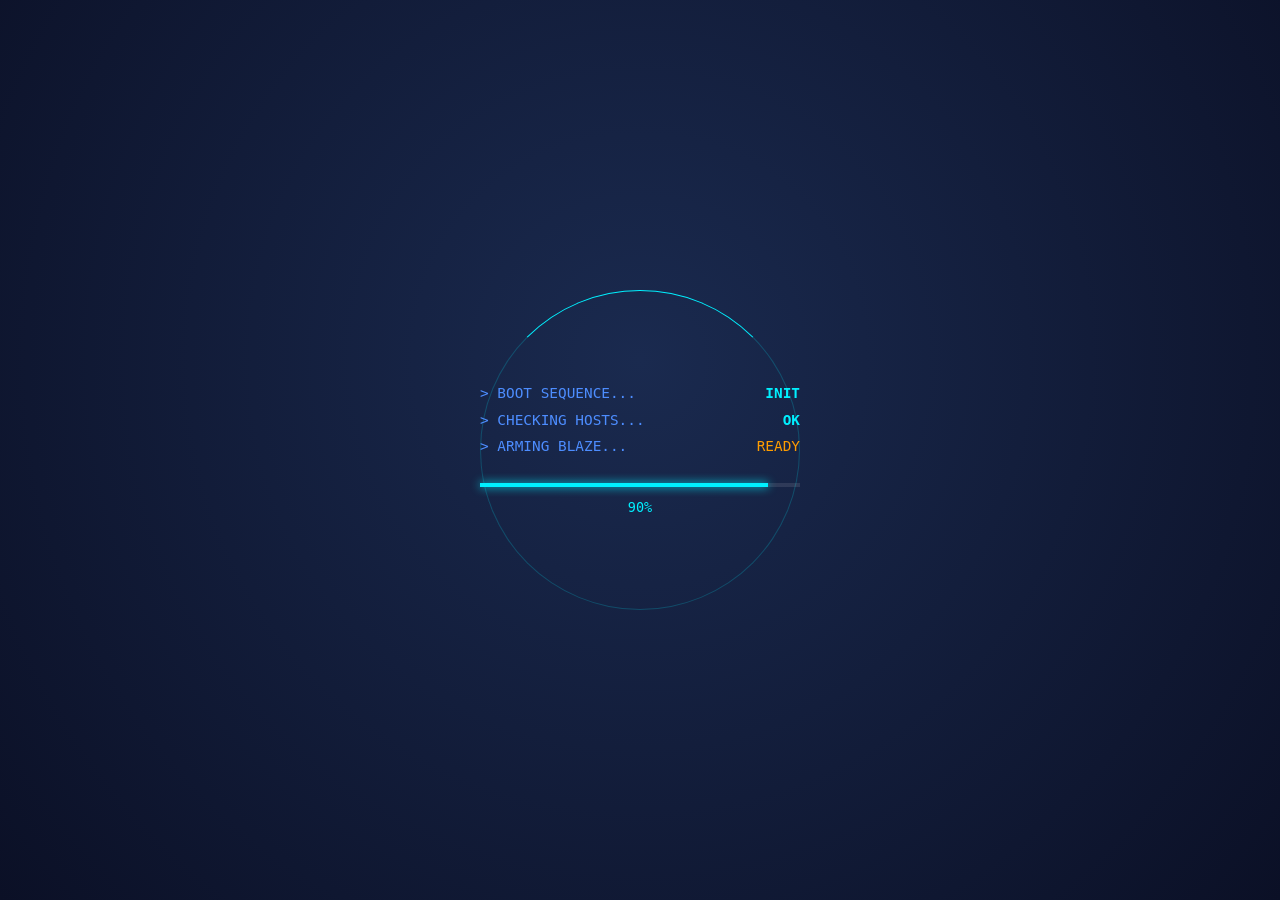
==== commit d6ca857a: "Merge PR #1: launcher 1.1 by Sonic0810, in TurboRivals colours (1.1.0)" ====
--- a/launcher/web/index.html
+++ b/launcher/web/index.html
@@ -11,6 +11,21 @@
     <link rel="stylesheet" href="css/style.css">
 </head>
 <body class="booting" data-mode="host" data-page="session">
+
+<!-- The boot screen of the 1.0 launcher: it fades once the first snapshot is in (app.js
+     runLoader), at the latest after 4 s. -->
+<div class="loader-screen" id="loader">
+    <div class="hud-circle"></div>
+    <div class="loader-content">
+        <div class="loader-text">
+            <div class="log-line">&gt; BOOT SEQUENCE... <span class="loader-ok">INIT</span></div>
+            <div class="log-line">&gt; CHECKING HOSTS... <span class="loader-ok">OK</span></div>
+            <div class="log-line">&gt; ARMING BLAZE... <span class="blink">READY</span></div>
+        </div>
+        <div class="loader-bar-bg"><div class="loader-bar-fill" id="loaderBar"></div></div>
+        <div class="loader-percent" id="loaderPercent">0%</div>
+    </div>
+</div>
 
 <svg class="sprite" xmlns="http://www.w3.org/2000/svg" aria-hidden="true">
     <symbol id="i-shield" viewBox="0 0 24 24"><path d="M12 3l7 3v5.2c0 4.4-2.9 8.3-7 9.8-4.1-1.5-7-5.4-7-9.8V6l7-3z"/></symbol>
@@ -171,7 +186,7 @@
                 <article class="card card-session" aria-labelledby="sessionTitle">
                     <header class="card-head"><h2 id="sessionTitle">You</h2></header>
                     <div class="identity">
-                        <button class="avatar avatar-lg avatar-pick" id="avatarPick" title="Choose your picture - everyone in the session sees it">
+                        <button class="avatar avatar-lg avatar-pick" id="avatarPick" title="Choose your picture - everyone in the session sees it. Right-click removes it">
                             <span class="avatar-img" id="avatarImg"></span>
                             <span class="avatar-edit"><svg class="ico"><use href="#i-camera"/></svg></span>
                         </button>
--- a/launcher/web/css/style.css
+++ b/launcher/web/css/style.css
@@ -1,9 +1,10 @@
 /* =========================================
    TURBORIVALS LAUNCHER
-   A calm desktop app: neutral dark surfaces, one blue accent for what you can
-   do, green / amber / red only for state. Flat cards with hairline borders,
-   system type (Segoe UI on Windows, Inter elsewhere), sentence case.
-   Nothing moves on its own except a spinner while something is running.
+   A calm desktop app in TurboRivals colours: navy surfaces, one cyan accent for
+   what you can do, green / amber / red only for state. Flat cards with hairline
+   borders, Rajdhani for titles (as on turbotoster.dev), system type for the rest
+   (Segoe UI on Windows, Inter elsewhere), sentence case. Nothing moves on its own
+   except the boot screen and a spinner while something is running.
    ========================================= */
 
 /* Self-hosted on purpose. A Google Fonts <link> is render-blocking, and
@@ -13,32 +14,40 @@
 @font-face { font-family: 'Inter'; font-weight: 400; font-display: swap; src: url('../fonts/inter/inter-400.woff2') format('woff2'); }
 @font-face { font-family: 'Inter'; font-weight: 500; font-display: swap; src: url('../fonts/inter/inter-500.woff2') format('woff2'); }
 @font-face { font-family: 'Inter'; font-weight: 600; font-display: swap; src: url('../fonts/inter/inter-600.woff2') format('woff2'); }
+@font-face { font-family: 'Rajdhani'; font-weight: 500; font-display: swap; src: url('../fonts/rajdhani-500.woff2') format('woff2'); }
+@font-face { font-family: 'Rajdhani'; font-weight: 600; font-display: swap; src: url('../fonts/rajdhani-600.woff2') format('woff2'); }
+@font-face { font-family: 'Rajdhani'; font-weight: 700; font-display: swap; src: url('../fonts/rajdhani-700.woff2') format('woff2'); }
+@font-face { font-family: 'Share Tech Mono'; font-weight: 400; font-display: swap; src: url('../fonts/share-tech-mono-400.woff2') format('woff2'); }
 
 :root {
-    --bg: #111214;
-    --sidebar: #0d0e10;
-    --card: #17181b;
-    --card-2: #1d1f22;
-    --hover: #24262a;
-    --press: #2a2c31;
-    --border: #26282c;
-    --border-2: #33363b;
-
-    --text: #ececed;
-    --text-2: #a4a7ad;
-    --text-3: #71757d;
-
-    --accent: #3b82f6;
-    --accent-hover: #4a8df8;
-    --accent-press: #2f6fe0;
-    --accent-text: #8ab4ff;
-    --accent-soft: rgba(59, 130, 246, 0.14);
-    --ok: #3ccf7a;
-    --ok-soft: rgba(60, 207, 122, 0.12);
-    --warn: #f0b13c;
-    --warn-soft: rgba(240, 177, 60, 0.12);
-    --danger: #f2555a;
-    --danger-soft: rgba(242, 85, 90, 0.12);
+    /* TurboRivals: the navy and cyan of the 1.0 launcher and turbotoster.dev */
+    --bg: #0b1026;
+    --sidebar: #080c1e;
+    --card: #0f1c39;
+    --card-2: #142446;
+    --hover: #1a2d55;
+    --press: #20365f;
+    --border: #1b2a4d;
+    --border-2: #283c69;
+
+    --text: #e0f7ff;
+    --text-2: #9db0cf;
+    --text-3: #6272a4;
+
+    --accent: #00f0ff;
+    --accent-hover: #5cf6ff;
+    --accent-press: #00c4d4;
+    --accent-text: #00f0ff;
+    --accent-ink: #0b1026;               /* text on a cyan background: white would be 1.4:1 */
+    --accent-soft: rgba(0, 240, 255, 0.12);
+    --secondary: #4d8dff;
+    --ok: #00ff41;
+    --ok-soft: rgba(0, 255, 65, 0.12);
+    --warn: #ff9d00;
+    --warn-soft: rgba(255, 157, 0, 0.12);
+    --danger: #ff3333;
+    --danger-soft: rgba(255, 51, 51, 0.14);
+    --danger-text: #ff7a7a;              /* red text on the cards: #ff3333 alone is under 5:1 */
 
     --radius: 12px;
     --radius-sm: 8px;
@@ -46,8 +55,9 @@
     --sidebar-w: 228px;
 
     --font: 'Segoe UI Variable Text', 'Segoe UI', 'Inter', system-ui, -apple-system, sans-serif;
-    --font-display: 'Segoe UI Variable Display', 'Segoe UI', 'Inter', system-ui, -apple-system, sans-serif;
+    --font-display: 'Rajdhani', 'Segoe UI Variable Display', 'Segoe UI', 'Inter', system-ui, -apple-system, sans-serif;
     --mono: 'Cascadia Mono', 'Cascadia Code', Consolas, 'SF Mono', ui-monospace, 'DejaVu Sans Mono', monospace;
+    --mono-tech: 'Share Tech Mono', 'Cascadia Mono', Consolas, monospace;
     --ease: cubic-bezier(.2, .7, .2, 1);
 }
 
@@ -63,7 +73,7 @@
 }
 button, input, textarea { font: inherit; color: inherit; }
 button { cursor: pointer; background: none; border: 0; }
-::selection { background: rgba(59, 130, 246, 0.45); }
+::selection { background: var(--accent); color: #000; }
 .sprite { display: none; }
 .ico { width: 18px; height: 18px; flex: none; fill: none; stroke: currentColor; stroke-width: 1.75; stroke-linecap: round; stroke-linejoin: round; }
 .ico-fill { fill: currentColor; stroke: none; }
@@ -79,9 +89,10 @@
 .titlebar-version { font-size: 12px; color: var(--text-3); }
 .titlebar-fill { flex: 1; }
 .app-mark {
-    width: 20px; height: 20px; border-radius: 6px; display: grid; place-items: center;
-    background: linear-gradient(135deg, #3b82f6, #1d9bd8); color: #fff;
-    font: 700 9.5px/1 var(--font-display); letter-spacing: .3px;
+    width: 20px; height: 20px; border-radius: 4px; display: grid; place-items: center;
+    background: rgba(0, 240, 255, 0.1); border: 1px solid var(--accent); color: var(--accent);
+    box-shadow: 0 0 10px rgba(0, 240, 255, 0.25);
+    font: 700 10px/1 var(--font-display); letter-spacing: .5px;
 }
 .app-mark-lg { width: 48px; height: 48px; border-radius: 14px; font-size: 19px; margin-bottom: 16px; }
 .caption-buttons { display: flex; }
@@ -145,7 +156,7 @@
     border: 1px solid transparent; transition: background .12s, border-color .12s, color .12s, opacity .12s;
 }
 .btn .ico { width: 16px; height: 16px; }
-.btn-primary { background: var(--accent); color: #fff; }
+.btn-primary { background: var(--accent); color: var(--accent-ink); }
 .btn-primary:hover { background: var(--accent-hover); }
 .btn-primary:active { background: var(--accent-press); }
 .btn-secondary { background: var(--card-2); border-color: var(--border-2); color: var(--text); }
@@ -153,7 +164,7 @@
 .btn-secondary:active { background: var(--press); }
 .btn-ghost { color: var(--text-2); }
 .btn-ghost:hover { background: var(--hover); color: var(--text); }
-.btn-danger { background: var(--card-2); border-color: rgba(242, 85, 90, 0.45); color: #ff8a8d; }
+.btn-danger { background: var(--card-2); border-color: rgba(255, 51, 51, 0.45); color: var(--danger-text); }
 .btn-danger:hover { background: var(--danger-soft); }
 .btn-sm { height: 28px; padding: 0 10px; font-size: 12.5px; border-radius: 7px; }
 .btn-sm .ico { width: 14px; height: 14px; }
@@ -177,7 +188,7 @@
     border-radius: var(--radius); background: var(--card); border: 1px solid var(--border);
 }
 .banner-icon { color: var(--accent-text); }
-.banner[data-tone="warn"] { border-color: rgba(240, 177, 60, 0.32); background: linear-gradient(0deg, var(--warn-soft), var(--warn-soft)), var(--card); }
+.banner[data-tone="warn"] { border-color: rgba(255, 157, 0, 0.32); background: linear-gradient(0deg, var(--warn-soft), var(--warn-soft)), var(--card); }
 .banner[data-tone="warn"] .banner-icon { color: var(--warn); }
 .banner-text { flex: 1; min-width: 0; color: var(--text); }
 .banner-text b { font-weight: 600; }
@@ -226,7 +237,7 @@
 .check-body { display: flex; flex-direction: column; min-width: 0; }
 .check-title { font-weight: 600; font-size: 13px; white-space: nowrap; overflow: hidden; text-overflow: ellipsis; }
 .check-detail { font-size: 12.5px; color: var(--text-2); display: -webkit-box; -webkit-line-clamp: 2; -webkit-box-orient: vertical; overflow: hidden; }
-.check[data-status="error"] .check-detail { color: #ff9a9c; }
+.check[data-status="error"] .check-detail { color: var(--danger-text); }
 
 /* fields */
 .field { display: flex; flex-direction: column; gap: 6px; min-width: 0; }
@@ -239,8 +250,8 @@
 }
 .input.mono { font-size: 13.5px; }
 .input::placeholder { color: var(--text-3); }
-.input:hover { border-color: #40444a; }
-.input:focus { border-color: var(--accent); box-shadow: 0 0 0 3px var(--accent-soft); background: #1a1c1f; }
+.input:hover { border-color: #34497a; }
+.input:focus { border-color: var(--accent); box-shadow: 0 0 0 3px var(--accent-soft); background: #0d1730; }
 .input[aria-invalid="true"] { border-color: var(--danger); box-shadow: 0 0 0 3px var(--danger-soft); }
 .input:disabled { opacity: .6; cursor: not-allowed; }
 .input-row { display: flex; gap: 8px; align-items: center; }
@@ -255,7 +266,7 @@
 
 /* identity and avatars */
 .identity { display: flex; gap: 14px; align-items: flex-start; }
-.avatar { flex: none; border-radius: 50%; overflow: hidden; display: grid; place-items: center; background: #26303f; color: #cfe0ff; font-weight: 600; position: relative; }
+.avatar { flex: none; border-radius: 50%; overflow: hidden; display: grid; place-items: center; background: #1a2a4f; color: var(--text); font-weight: 600; position: relative; }
 .avatar img { width: 100%; height: 100%; object-fit: cover; display: block; }
 .avatar-sm { width: 32px; height: 32px; font-size: 12px; }
 .avatar-lg { width: 60px; height: 60px; font-size: 20px; margin-top: 4px; }
@@ -274,7 +285,7 @@
 .option-name { font-weight: 500; overflow: hidden; text-overflow: ellipsis; white-space: nowrap; }
 .option-ip { font: 13px var(--mono); color: var(--text-2); }
 .option-radio { width: 16px; height: 16px; border-radius: 50%; border: 1.5px solid var(--border-2); justify-self: end; }
-.option.selected { background: #1c2433; }
+.option.selected { background: rgba(0, 240, 255, 0.08); }
 .option.selected .option-radio { border: 5px solid var(--accent); }
 .option.selected .option-ip { color: var(--text); }
 .option[data-kind="virtual"] .option-name, .option[data-kind="virtual"] .option-ip { color: var(--text-3); }
@@ -317,8 +328,8 @@
 .save { border: 1px solid var(--border); border-radius: var(--radius-sm); padding: 12px; background: var(--card-2); display: flex; flex-direction: column; gap: 4px; }
 .save-row { display: flex; align-items: center; justify-content: space-between; }
 .save-id { font-size: 17px; letter-spacing: .3px; user-select: text; }
-.save[data-state="guessed"] { border-color: rgba(240, 177, 60, 0.35); }
-.save[data-state="missing"] { border-color: rgba(242, 85, 90, 0.35); }
+.save[data-state="guessed"] { border-color: rgba(255, 157, 0, 0.35); }
+.save[data-state="missing"] { border-color: rgba(255, 51, 51, 0.35); }
 
 /* server status */
 .state-pill { display: inline-flex; align-items: center; gap: 7px; height: 24px; padding: 0 10px; border-radius: 12px; font-size: 12px; font-weight: 600; background: var(--card-2); color: var(--text-2); }
@@ -353,7 +364,7 @@
 .steps li[data-status="warn"] .step-note { color: var(--warn); }
 .steps li[data-status="fail"] .step-dot { background: var(--danger-soft); border-color: transparent; }
 .steps li[data-status="fail"] .step-dot::before { content: '\00d7'; color: var(--danger); font-size: 14px; }
-.steps li[data-status="fail"] .step-note { color: #ff9a9c; }
+.steps li[data-status="fail"] .step-note { color: var(--danger-text); }
 .steps li[data-status="ok"] .step-note, .steps li[data-status="skip"] .step-note { color: var(--text-2); }
 
 /* activity */
@@ -365,7 +376,7 @@
 .events li[data-level="hint"]::before, .events li[data-level="warn"]::before { background: var(--warn); }
 .events li[data-level="error"]::before { background: var(--danger); }
 .events li[data-level="hint"], .events li[data-level="warn"] { color: var(--text); }
-.events li[data-level="error"] { color: #ff9a9c; }
+.events li[data-level="error"] { color: var(--danger-text); }
 .events time { font: 11.5px var(--mono); color: var(--text-3); }
 .events li span { display: -webkit-box; -webkit-line-clamp: 2; -webkit-box-orient: vertical; overflow: hidden; }
 
@@ -385,14 +396,14 @@
 .log-card { flex: 1; min-height: 0; padding: 0; gap: 0; overflow: hidden; }
 .log { flex: 1; min-height: 0; overflow: auto; padding: 8px 0; font-size: 12.5px; line-height: 1.6; user-select: text; outline: none; }
 .ln { display: grid; grid-template-columns: 74px 1fr; padding: 0 14px; white-space: pre-wrap; word-break: break-word; color: var(--text-2); }
-.ln:hover { background: rgba(255, 255, 255, 0.025); }
+.ln:hover { background: rgba(0, 240, 255, 0.04); }
 .ln time { color: var(--text-3); }
-.ln[data-level="error"] { color: #ff8a8d; }
+.ln[data-level="error"] { color: var(--danger-text); }
 .ln[data-level="hint"] { color: var(--warn); background: var(--warn-soft); }
-.ln[data-level="warn"] { color: #f5c86a; }
+.ln[data-level="warn"] { color: #ffb84d; }
 .ln[data-level="event"] { color: var(--text); }
-.ln[data-level="traffic"] { color: #8a8e96; }
-.ln[data-level="noise"] { color: #5f636b; }
+.ln[data-level="traffic"] { color: #7d8db8; }
+.ln[data-level="noise"] { color: #4a5680; }
 .ln[data-level="ok"] { color: var(--ok); }
 .log-empty { padding: 20px 16px; color: var(--text-3); font-family: var(--font); }
 .log-foot { display: flex; align-items: center; gap: 14px; padding: 8px 14px; border-top: 1px solid var(--border); }
@@ -408,14 +419,14 @@
 .switch { appearance: none; -webkit-appearance: none; flex: none; width: 34px; height: 20px; border-radius: 10px; background: var(--press); border: 1px solid var(--border-2); position: relative; cursor: pointer; transition: background .15s, border-color .15s; margin-top: 1px; }
 .switch::after { content: ''; position: absolute; top: 2px; left: 2px; width: 14px; height: 14px; border-radius: 50%; background: var(--text-2); transition: transform .15s var(--ease), background .15s; }
 .switch:checked { background: var(--accent); border-color: var(--accent); }
-.switch:checked::after { transform: translateX(14px); background: #fff; }
+.switch:checked::after { transform: translateX(14px); background: var(--accent-ink); }
 
 /* --- TOASTS --- */
 .toasts { position: fixed; bottom: 18px; right: 22px; z-index: 8000; display: flex; flex-direction: column; gap: 8px; align-items: flex-end; pointer-events: none; }
 .toast {
     pointer-events: auto; display: grid; grid-template-columns: 18px 1fr; gap: 10px; align-items: start;
     max-width: 360px; padding: 11px 14px; border-radius: 10px; font-size: 13px;
-    background: #202226; border: 1px solid var(--border-2); box-shadow: 0 12px 32px rgba(0, 0, 0, 0.4);
+    background: #142446; border: 1px solid var(--border-2); box-shadow: 0 12px 32px rgba(0, 0, 0, 0.45);
     animation: toastIn .2s var(--ease);
 }
 .toast .ico { color: var(--accent-text); }
@@ -427,9 +438,9 @@
 @keyframes toastOut { to { opacity: 0; transform: translateY(8px); } }
 
 /* --- DIALOGS --- */
-.modal { position: fixed; inset: 0; z-index: 8500; display: grid; place-items: center; padding: 24px; background: rgba(0, 0, 0, 0.55); animation: fade .15s ease; }
+.modal { position: fixed; inset: 0; z-index: 8500; display: grid; place-items: center; padding: 24px; background: rgba(5, 8, 20, 0.7); animation: fade .15s ease; }
 @keyframes fade { from { opacity: 0; } }
-.dialog { width: min(460px, 100%); max-height: 100%; overflow: auto; padding: 24px; border-radius: 14px; background: #1b1c1f; border: 1px solid var(--border-2); box-shadow: 0 24px 64px rgba(0, 0, 0, 0.5); animation: pop .2s var(--ease); }
+.dialog { width: min(460px, 100%); max-height: 100%; overflow: auto; padding: 24px; border-radius: 14px; background: #111d3b; border: 1px solid var(--border-2); box-shadow: 0 24px 64px rgba(0, 0, 0, 0.55); animation: pop .2s var(--ease); }
 .dialog-wide { width: min(620px, 100%); }
 @keyframes pop { from { opacity: 0; transform: scale(.98); } }
 .dialog h3 { font: 600 18px/1.3 var(--font-display); margin-bottom: 6px; }
@@ -441,10 +452,48 @@
 .report { width: 100%; height: 250px; margin-top: 14px; padding: 12px; border-radius: var(--radius-sm); resize: vertical; background: var(--card-2); border: 1px solid var(--border-2); color: var(--text-2); font-size: 12px; line-height: 1.5; outline: none; user-select: text; }
 .choices { display: grid; grid-template-columns: 1fr 1fr; gap: 12px; margin-top: 18px; }
 .choice { display: flex; flex-direction: column; gap: 6px; align-items: flex-start; text-align: left; padding: 16px; border-radius: 12px; background: var(--card-2); border: 1px solid var(--border-2); transition: border-color .12s, background .12s; }
-.choice:hover { border-color: var(--accent); background: #1c2433; }
+.choice:hover { border-color: var(--accent); background: rgba(0, 240, 255, 0.08); }
 .choice .ico { width: 24px; height: 24px; color: var(--accent-text); margin-bottom: 4px; }
 .choice b { font: 600 15px/1.3 var(--font-display); }
 .choice span { font-size: 12.5px; color: var(--text-2); }
+
+/* --- BOOT SCREEN ---
+   The 1.0 launcher's: a HUD ring, three boot lines and a bar that creeps to 90% and jumps to
+   100% when the first snapshot is in (app.js runLoader). Above the toasts and dialogs, so the
+   welcome dialog only shows once it has faded. */
+.loader-screen {
+    position: fixed; inset: 0; z-index: 9999;
+    background: radial-gradient(circle at 50% 40%, #1a2a4f 0%, var(--bg) 100%);
+    display: flex; flex-direction: column; align-items: center; justify-content: center;
+    transition: opacity 0.6s, visibility 0.6s;
+}
+/* pointer-events go first: visibility only drops after the 0.6s fade, and
+   until then the overlay would still swallow clicks on a live UI. */
+.loader-screen.done { opacity: 0; visibility: hidden; pointer-events: none; }
+.hud-circle {
+    position: absolute; width: 320px; height: 320px; border-radius: 50%;
+    border: 1px solid rgba(0, 240, 255, 0.2); border-top-color: var(--accent);
+    animation: spin 2s linear infinite;
+}
+.loader-content { display: flex; flex-direction: column; align-items: center; z-index: 1; }
+.loader-text { font-family: var(--mono-tech); margin-bottom: 20px; width: 320px; }
+.log-line {
+    font-size: 0.9rem; color: var(--secondary); margin-bottom: 5px;
+    opacity: 0; animation: fadeIn 0.5s forwards; overflow: hidden;
+}
+.log-line:nth-child(1) { animation-delay: 0.1s; }
+.log-line:nth-child(2) { animation-delay: 0.5s; }
+.log-line:nth-child(3) { animation-delay: 0.9s; }
+.loader-ok { color: var(--accent); font-weight: bold; float: right; }
+.blink { color: var(--warn); animation: blinker 0.5s infinite; float: right; }
+.loader-bar-bg { width: 320px; height: 4px; background: rgba(255, 255, 255, 0.1); }
+.loader-bar-fill {
+    height: 100%; width: 0%; background: var(--accent);
+    box-shadow: 0 0 10px var(--accent); transition: width 0.2s;
+}
+.loader-percent { margin-top: 10px; font-family: var(--mono-tech); color: var(--accent); }
+@keyframes blinker { 50% { opacity: 0; } }
+@keyframes fadeIn { to { opacity: 1; } }
 
 /* --- FIRST PAINT ---
    Until the first snapshot arrives the values are unknown: placeholders, not wrong text. */
@@ -454,8 +503,8 @@
 /* --- SCROLLBARS --- */
 ::-webkit-scrollbar { width: 10px; height: 10px; }
 ::-webkit-scrollbar-track { background: transparent; }
-::-webkit-scrollbar-thumb { background: #2c2e33; border-radius: 10px; border: 2px solid var(--bg); }
-::-webkit-scrollbar-thumb:hover { background: #3a3d43; }
+::-webkit-scrollbar-thumb { background: #1f3160; border-radius: 10px; border: 2px solid var(--bg); }
+::-webkit-scrollbar-thumb:hover { background: #2a4278; }
 
 /* --- SMALLER WINDOWS ---
    Under 1000 px the sidebar folds to icons, so the content keeps its two columns; under 760 px
